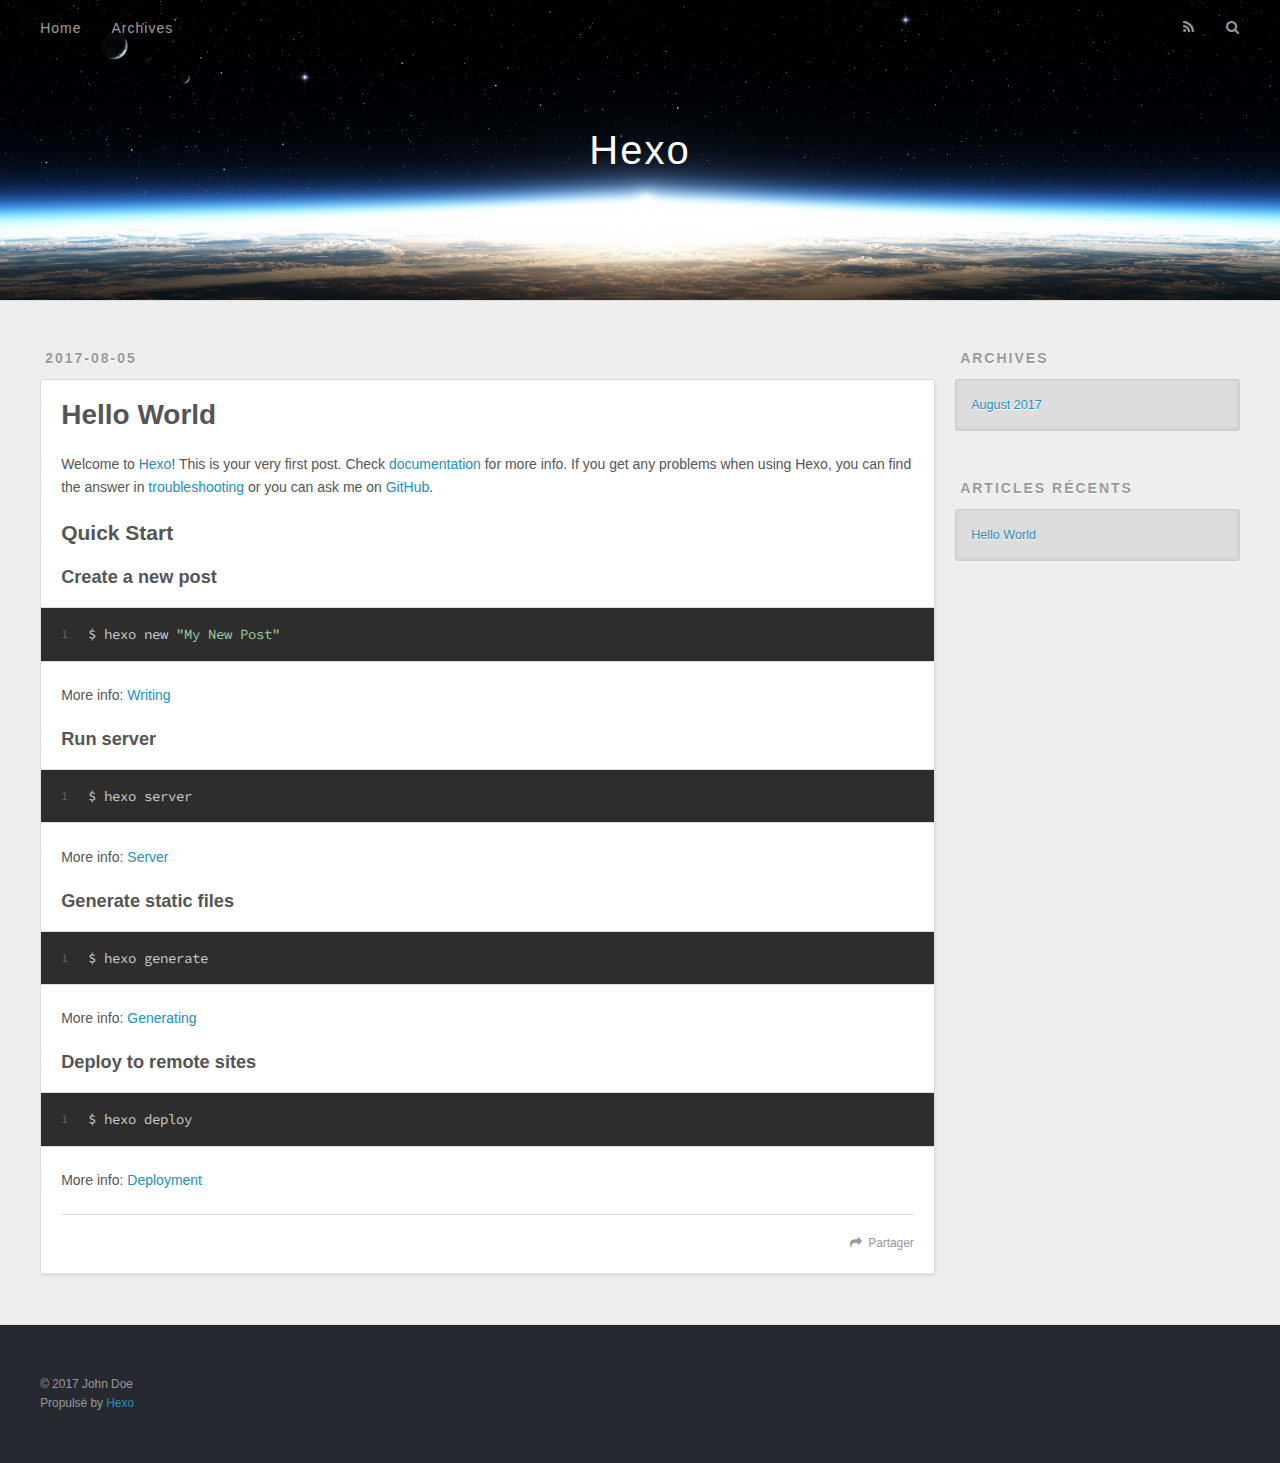
==== index.html @ 6775411c "Site updated: 2017-08-05 16:59:48" ====
<!DOCTYPE html>
<html>
<head>
  <meta charset="utf-8">
  
  <title>Hexo</title>
  <meta name="viewport" content="width=device-width, initial-scale=1, maximum-scale=1">
  <meta property="og:type" content="website">
<meta property="og:title" content="Hexo">
<meta property="og:url" content="http://yoursite.com/index.html">
<meta property="og:site_name" content="Hexo">
<meta name="twitter:card" content="summary">
<meta name="twitter:title" content="Hexo">
  
    <link rel="alternate" href="/atom.xml" title="Hexo" type="application/atom+xml">
  
  
    <link rel="icon" href="/favicon.png">
  
  
    <link href="//fonts.googleapis.com/css?family=Source+Code+Pro" rel="stylesheet" type="text/css">
  
  <link rel="stylesheet" href="/css/style.css">
  

</head>

<body>
  <div id="container">
    <div id="wrap">
      <header id="header">
  <div id="banner"></div>
  <div id="header-outer" class="outer">
    <div id="header-title" class="inner">
      <h1 id="logo-wrap">
        <a href="/" id="logo">Hexo</a>
      </h1>
      
    </div>
    <div id="header-inner" class="inner">
      <nav id="main-nav">
        <a id="main-nav-toggle" class="nav-icon"></a>
        
          <a class="main-nav-link" href="/">Home</a>
        
          <a class="main-nav-link" href="/archives">Archives</a>
        
      </nav>
      <nav id="sub-nav">
        
          <a id="nav-rss-link" class="nav-icon" href="/atom.xml" title="Flux RSS"></a>
        
        <a id="nav-search-btn" class="nav-icon" title="Rechercher"></a>
      </nav>
      <div id="search-form-wrap">
        <form action="//google.com/search" method="get" accept-charset="UTF-8" class="search-form"><input type="search" name="q" class="search-form-input" placeholder="Search"><button type="submit" class="search-form-submit">&#xF002;</button><input type="hidden" name="sitesearch" value="http://yoursite.com"></form>
      </div>
    </div>
  </div>
</header>
      <div class="outer">
        <section id="main">
  
    <article id="post-hello-world" class="article article-type-post" itemscope itemprop="blogPost">
  <div class="article-meta">
    <a href="/2017/08/05/hello-world/" class="article-date">
  <time datetime="2017-08-05T08:17:03.227Z" itemprop="datePublished">2017-08-05</time>
</a>
    
  </div>
  <div class="article-inner">
    
    
      <header class="article-header">
        
  
    <h1 itemprop="name">
      <a class="article-title" href="/2017/08/05/hello-world/">Hello World</a>
    </h1>
  

      </header>
    
    <div class="article-entry" itemprop="articleBody">
      
        <p>Welcome to <a href="https://hexo.io/" target="_blank" rel="external">Hexo</a>! This is your very first post. Check <a href="https://hexo.io/docs/" target="_blank" rel="external">documentation</a> for more info. If you get any problems when using Hexo, you can find the answer in <a href="https://hexo.io/docs/troubleshooting.html" target="_blank" rel="external">troubleshooting</a> or you can ask me on <a href="https://github.com/hexojs/hexo/issues" target="_blank" rel="external">GitHub</a>.</p>
<h2 id="Quick-Start"><a href="#Quick-Start" class="headerlink" title="Quick Start"></a>Quick Start</h2><h3 id="Create-a-new-post"><a href="#Create-a-new-post" class="headerlink" title="Create a new post"></a>Create a new post</h3><figure class="highlight bash"><table><tr><td class="gutter"><pre><div class="line">1</div></pre></td><td class="code"><pre><div class="line">$ hexo new <span class="string">"My New Post"</span></div></pre></td></tr></table></figure>
<p>More info: <a href="https://hexo.io/docs/writing.html" target="_blank" rel="external">Writing</a></p>
<h3 id="Run-server"><a href="#Run-server" class="headerlink" title="Run server"></a>Run server</h3><figure class="highlight bash"><table><tr><td class="gutter"><pre><div class="line">1</div></pre></td><td class="code"><pre><div class="line">$ hexo server</div></pre></td></tr></table></figure>
<p>More info: <a href="https://hexo.io/docs/server.html" target="_blank" rel="external">Server</a></p>
<h3 id="Generate-static-files"><a href="#Generate-static-files" class="headerlink" title="Generate static files"></a>Generate static files</h3><figure class="highlight bash"><table><tr><td class="gutter"><pre><div class="line">1</div></pre></td><td class="code"><pre><div class="line">$ hexo generate</div></pre></td></tr></table></figure>
<p>More info: <a href="https://hexo.io/docs/generating.html" target="_blank" rel="external">Generating</a></p>
<h3 id="Deploy-to-remote-sites"><a href="#Deploy-to-remote-sites" class="headerlink" title="Deploy to remote sites"></a>Deploy to remote sites</h3><figure class="highlight bash"><table><tr><td class="gutter"><pre><div class="line">1</div></pre></td><td class="code"><pre><div class="line">$ hexo deploy</div></pre></td></tr></table></figure>
<p>More info: <a href="https://hexo.io/docs/deployment.html" target="_blank" rel="external">Deployment</a></p>

      
    </div>
    <footer class="article-footer">
      <a data-url="http://yoursite.com/2017/08/05/hello-world/" data-id="cj5z1avbf00008cvejszz7na9" class="article-share-link">Partager</a>
      
      
    </footer>
  </div>
  
</article>


  

</section>
        
          <aside id="sidebar">
  
    

  
    

  
    
  
    
  <div class="widget-wrap">
    <h3 class="widget-title">Archives</h3>
    <div class="widget">
      <ul class="archive-list"><li class="archive-list-item"><a class="archive-list-link" href="/archives/2017/08/">August 2017</a></li></ul>
    </div>
  </div>


  
    
  <div class="widget-wrap">
    <h3 class="widget-title">Articles récents</h3>
    <div class="widget">
      <ul>
        
          <li>
            <a href="/2017/08/05/hello-world/">Hello World</a>
          </li>
        
      </ul>
    </div>
  </div>

  
</aside>
        
      </div>
      <footer id="footer">
  
  <div class="outer">
    <div id="footer-info" class="inner">
      &copy; 2017 John Doe<br>
      Propulsé by <a href="http://hexo.io/" target="_blank">Hexo</a>
    </div>
  </div>
</footer>
    </div>
    <nav id="mobile-nav">
  
    <a href="/" class="mobile-nav-link">Home</a>
  
    <a href="/archives" class="mobile-nav-link">Archives</a>
  
</nav>
    

<script src="//ajax.googleapis.com/ajax/libs/jquery/2.0.3/jquery.min.js"></script>


  <link rel="stylesheet" href="/fancybox/jquery.fancybox.css">
  <script src="/fancybox/jquery.fancybox.pack.js"></script>


<script src="/js/script.js"></script>

  </div>
</body>
</html>
---- css/style.css ----
body {
  width: 100%;
}
body:before,
body:after {
  content: "";
  display: table;
}
body:after {
  clear: both;
}
html,
body,
div,
span,
applet,
object,
iframe,
h1,
h2,
h3,
h4,
h5,
h6,
p,
blockquote,
pre,
a,
abbr,
acronym,
address,
big,
cite,
code,
del,
dfn,
em,
img,
ins,
kbd,
q,
s,
samp,
small,
strike,
strong,
sub,
sup,
tt,
var,
dl,
dt,
dd,
ol,
ul,
li,
fieldset,
form,
label,
legend,
table,
caption,
tbody,
tfoot,
thead,
tr,
th,
td {
  margin: 0;
  padding: 0;
  border: 0;
  outline: 0;
  font-weight: inherit;
  font-style: inherit;
  font-family: inherit;
  font-size: 100%;
  vertical-align: baseline;
}
body {
  line-height: 1;
  color: #000;
  background: #fff;
}
ol,
ul {
  list-style: none;
}
table {
  border-collapse: separate;
  border-spacing: 0;
  vertical-align: middle;
}
caption,
th,
td {
  text-align: left;
  font-weight: normal;
  vertical-align: middle;
}
a img {
  border: none;
}
input,
button {
  margin: 0;
  padding: 0;
}
input::-moz-focus-inner,
button::-moz-focus-inner {
  border: 0;
  padding: 0;
}
@font-face {
  font-family: FontAwesome;
  font-style: normal;
  font-weight: normal;
  src: url("fonts/fontawesome-webfont.eot?v=#4.0.3");
  src: url("fonts/fontawesome-webfont.eot?#iefix&v=#4.0.3") format("embedded-opentype"), url("fonts/fontawesome-webfont.woff?v=#4.0.3") format("woff"), url("fonts/fontawesome-webfont.ttf?v=#4.0.3") format("truetype"), url("fonts/fontawesome-webfont.svg#fontawesomeregular?v=#4.0.3") format("svg");
}
html,
body,
#container {
  height: 100%;
}
body {
  background: #eee;
  font: 14px "Helvetica Neue", Helvetica, Arial, sans-serif;
  -webkit-text-size-adjust: 100%;
}
.outer {
  max-width: 1220px;
  margin: 0 auto;
  padding: 0 20px;
}
.outer:before,
.outer:after {
  content: "";
  display: table;
}
.outer:after {
  clear: both;
}
.inner {
  display: inline;
  float: left;
  width: 98.33333333333333%;
  margin: 0 0.833333333333333%;
}
.left,
.alignleft {
  float: left;
}
.right,
.alignright {
  float: right;
}
.clear {
  clear: both;
}
#container {
  position: relative;
}
.mobile-nav-on {
  overflow: hidden;
}
#wrap {
  height: 100%;
  width: 100%;
  position: absolute;
  top: 0;
  left: 0;
  -webkit-transition: 0.2s ease-out;
  -moz-transition: 0.2s ease-out;
  -ms-transition: 0.2s ease-out;
  transition: 0.2s ease-out;
  z-index: 1;
  background: #eee;
}
.mobile-nav-on #wrap {
  left: 280px;
}
@media screen and (min-width: 768px) {
  #main {
    display: inline;
    float: left;
    width: 73.33333333333333%;
    margin: 0 0.833333333333333%;
  }
}
.article-date,
.article-category-link,
.archive-year,
.widget-title {
  text-decoration: none;
  text-transform: uppercase;
  letter-spacing: 2px;
  color: #999;
  margin-bottom: 1em;
  margin-left: 5px;
  line-height: 1em;
  text-shadow: 0 1px #fff;
  font-weight: bold;
}
.article-inner,
.archive-article-inner {
  background: #fff;
  -webkit-box-shadow: 1px 2px 3px #ddd;
  box-shadow: 1px 2px 3px #ddd;
  border: 1px solid #ddd;
  border-radius: 3px;
}
.article-entry h1,
.widget h1 {
  font-size: 2em;
}
.article-entry h2,
.widget h2 {
  font-size: 1.5em;
}
.article-entry h3,
.widget h3 {
  font-size: 1.3em;
}
.article-entry h4,
.widget h4 {
  font-size: 1.2em;
}
.article-entry h5,
.widget h5 {
  font-size: 1em;
}
.article-entry h6,
.widget h6 {
  font-size: 1em;
  color: #999;
}
.article-entry hr,
.widget hr {
  border: 1px dashed #ddd;
}
.article-entry strong,
.widget strong {
  font-weight: bold;
}
.article-entry em,
.widget em,
.article-entry cite,
.widget cite {
  font-style: italic;
}
.article-entry sup,
.widget sup,
.article-entry sub,
.widget sub {
  font-size: 0.75em;
  line-height: 0;
  position: relative;
  vertical-align: baseline;
}
.article-entry sup,
.widget sup {
  top: -0.5em;
}
.article-entry sub,
.widget sub {
  bottom: -0.2em;
}
.article-entry small,
.widget small {
  font-size: 0.85em;
}
.article-entry acronym,
.widget acronym,
.article-entry abbr,
.widget abbr {
  border-bottom: 1px dotted;
}
.article-entry ul,
.widget ul,
.article-entry ol,
.widget ol,
.article-entry dl,
.widget dl {
  margin: 0 20px;
  line-height: 1.6em;
}
.article-entry ul ul,
.widget ul ul,
.article-entry ol ul,
.widget ol ul,
.article-entry ul ol,
.widget ul ol,
.article-entry ol ol,
.widget ol ol {
  margin-top: 0;
  margin-bottom: 0;
}
.article-entry ul,
.widget ul {
  list-style: disc;
}
.article-entry ol,
.widget ol {
  list-style: decimal;
}
.article-entry dt,
.widget dt {
  font-weight: bold;
}
#header {
  height: 300px;
  position: relative;
  border-bottom: 1px solid #ddd;
}
#header:before,
#header:after {
  content: "";
  position: absolute;
  left: 0;
  right: 0;
  height: 40px;
}
#header:before {
  top: 0;
  background: -webkit-linear-gradient(rgba(0,0,0,0.2), transparent);
  background: -moz-linear-gradient(rgba(0,0,0,0.2), transparent);
  background: -ms-linear-gradient(rgba(0,0,0,0.2), transparent);
  background: linear-gradient(rgba(0,0,0,0.2), transparent);
}
#header:after {
  bottom: 0;
  background: -webkit-linear-gradient(transparent, rgba(0,0,0,0.2));
  background: -moz-linear-gradient(transparent, rgba(0,0,0,0.2));
  background: -ms-linear-gradient(transparent, rgba(0,0,0,0.2));
  background: linear-gradient(transparent, rgba(0,0,0,0.2));
}
#header-outer {
  height: 100%;
  position: relative;
}
#header-inner {
  position: relative;
  overflow: hidden;
}
#banner {
  position: absolute;
  top: 0;
  left: 0;
  width: 100%;
  height: 100%;
  background: url("images/banner.jpg") center #000;
  -webkit-background-size: cover;
  -moz-background-size: cover;
  background-size: cover;
  z-index: -1;
}
#header-title {
  text-align: center;
  height: 40px;
  position: absolute;
  top: 50%;
  left: 0;
  margin-top: -20px;
}
#logo,
#subtitle {
  text-decoration: none;
  color: #fff;
  font-weight: 300;
  text-shadow: 0 1px 4px rgba(0,0,0,0.3);
}
#logo {
  font-size: 40px;
  line-height: 40px;
  letter-spacing: 2px;
}
#subtitle {
  font-size: 16px;
  line-height: 16px;
  letter-spacing: 1px;
}
#subtitle-wrap {
  margin-top: 16px;
}
#main-nav {
  float: left;
  margin-left: -15px;
}
.nav-icon,
.main-nav-link {
  float: left;
  color: #fff;
  opacity: 0.6;
  text-decoration: none;
  text-shadow: 0 1px rgba(0,0,0,0.2);
  -webkit-transition: opacity 0.2s;
  -moz-transition: opacity 0.2s;
  -ms-transition: opacity 0.2s;
  transition: opacity 0.2s;
  display: block;
  padding: 20px 15px;
}
.nav-icon:hover,
.main-nav-link:hover {
  opacity: 1;
}
.nav-icon {
  font-family: FontAwesome;
  text-align: center;
  font-size: 14px;
  width: 14px;
  height: 14px;
  padding: 20px 15px;
  position: relative;
  cursor: pointer;
}
.main-nav-link {
  font-weight: 300;
  letter-spacing: 1px;
}
@media screen and (max-width: 479px) {
  .main-nav-link {
    display: none;
  }
}
#main-nav-toggle {
  display: none;
}
#main-nav-toggle:before {
  content: "\f0c9";
}
@media screen and (max-width: 479px) {
  #main-nav-toggle {
    display: block;
  }
}
#sub-nav {
  float: right;
  margin-right: -15px;
}
#nav-rss-link:before {
  content: "\f09e";
}
#nav-search-btn:before {
  content: "\f002";
}
#search-form-wrap {
  position: absolute;
  top: 15px;
  width: 150px;
  height: 30px;
  right: -150px;
  opacity: 0;
  -webkit-transition: 0.2s ease-out;
  -moz-transition: 0.2s ease-out;
  -ms-transition: 0.2s ease-out;
  transition: 0.2s ease-out;
}
#search-form-wrap.on {
  opacity: 1;
  right: 0;
}
@media screen and (max-width: 479px) {
  #search-form-wrap {
    width: 100%;
    right: -100%;
  }
}
.search-form {
  position: absolute;
  top: 0;
  left: 0;
  right: 0;
  background: #fff;
  padding: 5px 15px;
  border-radius: 15px;
  -webkit-box-shadow: 0 0 10px rgba(0,0,0,0.3);
  box-shadow: 0 0 10px rgba(0,0,0,0.3);
}
.search-form-input {
  border: none;
  background: none;
  color: #555;
  width: 100%;
  font: 13px "Helvetica Neue", Helvetica, Arial, sans-serif;
  outline: none;
}
.search-form-input::-webkit-search-results-decoration,
.search-form-input::-webkit-search-cancel-button {
  -webkit-appearance: none;
}
.search-form-submit {
  position: absolute;
  top: 50%;
  right: 10px;
  margin-top: -7px;
  font: 13px FontAwesome;
  border: none;
  background: none;
  color: #bbb;
  cursor: pointer;
}
.search-form-submit:hover,
.search-form-submit:focus {
  color: #777;
}
.article {
  margin: 50px 0;
}
.article-inner {
  overflow: hidden;
}
.article-meta:before,
.article-meta:after {
  content: "";
  display: table;
}
.article-meta:after {
  clear: both;
}
.article-date {
  float: left;
}
.article-category {
  float: left;
  line-height: 1em;
  color: #ccc;
  text-shadow: 0 1px #fff;
  margin-left: 8px;
}
.article-category:before {
  content: "\2022";
}
.article-category-link {
  margin: 0 12px 1em;
}
.article-header {
  padding: 20px 20px 0;
}
.article-title {
  text-decoration: none;
  font-size: 2em;
  font-weight: bold;
  color: #555;
  line-height: 1.1em;
  -webkit-transition: color 0.2s;
  -moz-transition: color 0.2s;
  -ms-transition: color 0.2s;
  transition: color 0.2s;
}
a.article-title:hover {
  color: #258fb8;
}
.article-entry {
  color: #555;
  padding: 0 20px;
}
.article-entry:before,
.article-entry:after {
  content: "";
  display: table;
}
.article-entry:after {
  clear: both;
}
.article-entry p,
.article-entry table {
  line-height: 1.6em;
  margin: 1.6em 0;
}
.article-entry h1,
.article-entry h2,
.article-entry h3,
.article-entry h4,
.article-entry h5,
.article-entry h6 {
  font-weight: bold;
}
.article-entry h1,
.article-entry h2,
.article-entry h3,
.article-entry h4,
.article-entry h5,
.article-entry h6 {
  line-height: 1.1em;
  margin: 1.1em 0;
}
.article-entry a {
  color: #258fb8;
  text-decoration: none;
}
.article-entry a:hover {
  text-decoration: underline;
}
.article-entry ul,
.article-entry ol,
.article-entry dl {
  margin-top: 1.6em;
  margin-bottom: 1.6em;
}
.article-entry img,
.article-entry video {
  max-width: 100%;
  height: auto;
  display: block;
  margin: auto;
}
.article-entry iframe {
  border: none;
}
.article-entry table {
  width: 100%;
  border-collapse: collapse;
  border-spacing: 0;
}
.article-entry th {
  font-weight: bold;
  border-bottom: 3px solid #ddd;
  padding-bottom: 0.5em;
}
.article-entry td {
  border-bottom: 1px solid #ddd;
  padding: 10px 0;
}
.article-entry blockquote {
  font-family: Georgia, "Times New Roman", serif;
  font-size: 1.4em;
  margin: 1.6em 20px;
  text-align: center;
}
.article-entry blockquote footer {
  font-size: 14px;
  margin: 1.6em 0;
  font-family: "Helvetica Neue", Helvetica, Arial, sans-serif;
}
.article-entry blockquote footer cite:before {
  content: "—";
  padding: 0 0.5em;
}
.article-entry .pullquote {
  text-align: left;
  width: 45%;
  margin: 0;
}
.article-entry .pullquote.left {
  margin-left: 0.5em;
  margin-right: 1em;
}
.article-entry .pullquote.right {
  margin-right: 0.5em;
  margin-left: 1em;
}
.article-entry .caption {
  color: #999;
  display: block;
  font-size: 0.9em;
  margin-top: 0.5em;
  position: relative;
  text-align: center;
}
.article-entry .video-container {
  position: relative;
  padding-top: 56.25%;
  height: 0;
  overflow: hidden;
}
.article-entry .video-container iframe,
.article-entry .video-container object,
.article-entry .video-container embed {
  position: absolute;
  top: 0;
  left: 0;
  width: 100%;
  height: 100%;
  margin-top: 0;
}
.article-more-link a {
  display: inline-block;
  line-height: 1em;
  padding: 6px 15px;
  border-radius: 15px;
  background: #eee;
  color: #999;
  text-shadow: 0 1px #fff;
  text-decoration: none;
}
.article-more-link a:hover {
  background: #258fb8;
  color: #fff;
  text-decoration: none;
  text-shadow: 0 1px #1e7293;
}
.article-footer {
  font-size: 0.85em;
  line-height: 1.6em;
  border-top: 1px solid #ddd;
  padding-top: 1.6em;
  margin: 0 20px 20px;
}
.article-footer:before,
.article-footer:after {
  content: "";
  display: table;
}
.article-footer:after {
  clear: both;
}
.article-footer a {
  color: #999;
  text-decoration: none;
}
.article-footer a:hover {
  color: #555;
}
.article-tag-list-item {
  float: left;
  margin-right: 10px;
}
.article-tag-list-link:before {
  content: "#";
}
.article-comment-link {
  float: right;
}
.article-comment-link:before {
  content: "\f075";
  font-family: FontAwesome;
  padding-right: 8px;
}
.article-share-link {
  cursor: pointer;
  float: right;
  margin-left: 20px;
}
.article-share-link:before {
  content: "\f064";
  font-family: FontAwesome;
  padding-right: 6px;
}
#article-nav {
  position: relative;
}
#article-nav:before,
#article-nav:after {
  content: "";
  display: table;
}
#article-nav:after {
  clear: both;
}
@media screen and (min-width: 768px) {
  #article-nav {
    margin: 50px 0;
  }
  #article-nav:before {
    width: 8px;
    height: 8px;
    position: absolute;
    top: 50%;
    left: 50%;
    margin-top: -4px;
    margin-left: -4px;
    content: "";
    border-radius: 50%;
    background: #ddd;
    -webkit-box-shadow: 0 1px 2px #fff;
    box-shadow: 0 1px 2px #fff;
  }
}
.article-nav-link-wrap {
  text-decoration: none;
  text-shadow: 0 1px #fff;
  color: #999;
  -webkit-box-sizing: border-box;
  -moz-box-sizing: border-box;
  box-sizing: border-box;
  margin-top: 50px;
  text-align: center;
  display: block;
}
.article-nav-link-wrap:hover {
  color: #555;
}
@media screen and (min-width: 768px) {
  .article-nav-link-wrap {
    width: 50%;
    margin-top: 0;
  }
}
@media screen and (min-width: 768px) {
  #article-nav-newer {
    float: left;
    text-align: right;
    padding-right: 20px;
  }
}
@media screen and (min-width: 768px) {
  #article-nav-older {
    float: right;
    text-align: left;
    padding-left: 20px;
  }
}
.article-nav-caption {
  text-transform: uppercase;
  letter-spacing: 2px;
  color: #ddd;
  line-height: 1em;
  font-weight: bold;
}
#article-nav-newer .article-nav-caption {
  margin-right: -2px;
}
.article-nav-title {
  font-size: 0.85em;
  line-height: 1.6em;
  margin-top: 0.5em;
}
.article-share-box {
  position: absolute;
  display: none;
  background: #fff;
  -webkit-box-shadow: 1px 2px 10px rgba(0,0,0,0.2);
  box-shadow: 1px 2px 10px rgba(0,0,0,0.2);
  border-radius: 3px;
  margin-left: -145px;
  overflow: hidden;
  z-index: 1;
}
.article-share-box.on {
  display: block;
}
.article-share-input {
  width: 100%;
  background: none;
  -webkit-box-sizing: border-box;
  -moz-box-sizing: border-box;
  box-sizing: border-box;
  font: 14px "Helvetica Neue", Helvetica, Arial, sans-serif;
  padding: 0 15px;
  color: #555;
  outline: none;
  border: 1px solid #ddd;
  border-radius: 3px 3px 0 0;
  height: 36px;
  line-height: 36px;
}
.article-share-links {
  background: #eee;
}
.article-share-links:before,
.article-share-links:after {
  content: "";
  display: table;
}
.article-share-links:after {
  clear: both;
}
.article-share-twitter,
.article-share-facebook,
.article-share-pinterest,
.article-share-google {
  width: 50px;
  height: 36px;
  display: block;
  float: left;
  position: relative;
  color: #999;
  text-shadow: 0 1px #fff;
}
.article-share-twitter:before,
.article-share-facebook:before,
.article-share-pinterest:before,
.article-share-google:before {
  font-size: 20px;
  font-family: FontAwesome;
  width: 20px;
  height: 20px;
  position: absolute;
  top: 50%;
  left: 50%;
  margin-top: -10px;
  margin-left: -10px;
  text-align: center;
}
.article-share-twitter:hover,
.article-share-facebook:hover,
.article-share-pinterest:hover,
.article-share-google:hover {
  color: #fff;
}
.article-share-twitter:before {
  content: "\f099";
}
.article-share-twitter:hover {
  background: #00aced;
  text-shadow: 0 1px #008abe;
}
.article-share-facebook:before {
  content: "\f09a";
}
.article-share-facebook:hover {
  background: #3b5998;
  text-shadow: 0 1px #2f477a;
}
.article-share-pinterest:before {
  content: "\f0d2";
}
.article-share-pinterest:hover {
  background: #cb2027;
  text-shadow: 0 1px #a21a1f;
}
.article-share-google:before {
  content: "\f0d5";
}
.article-share-google:hover {
  background: #dd4b39;
  text-shadow: 0 1px #be3221;
}
.article-gallery {
  background: #000;
  position: relative;
}
.article-gallery-photos {
  position: relative;
  overflow: hidden;
}
.article-gallery-img {
  display: none;
  max-width: 100%;
}
.article-gallery-img:first-child {
  display: block;
}
.article-gallery-img.loaded {
  position: absolute;
  display: block;
}
.article-gallery-img img {
  display: block;
  max-width: 100%;
  margin: 0 auto;
}
#comments {
  background: #fff;
  -webkit-box-shadow: 1px 2px 3px #ddd;
  box-shadow: 1px 2px 3px #ddd;
  padding: 20px;
  border: 1px solid #ddd;
  border-radius: 3px;
  margin: 50px 0;
}
#comments a {
  color: #258fb8;
}
.archives-wrap {
  margin: 50px 0;
}
.archives:before,
.archives:after {
  content: "";
  display: table;
}
.archives:after {
  clear: both;
}
.archive-year-wrap {
  margin-bottom: 1em;
}
.archives {
  -webkit-column-gap: 10px;
  -moz-column-gap: 10px;
  column-gap: 10px;
}
@media screen and (min-width: 480px) and (max-width: 767px) {
  .archives {
    -webkit-column-count: 2;
    -moz-column-count: 2;
    column-count: 2;
  }
}
@media screen and (min-width: 768px) {
  .archives {
    -webkit-column-count: 3;
    -moz-column-count: 3;
    column-count: 3;
  }
}
.archive-article {
  -webkit-column-break-inside: avoid;
  page-break-inside: avoid;
  overflow: hidden;
  break-inside: avoid-column;
}
.archive-article-inner {
  padding: 10px;
  margin-bottom: 15px;
}
.archive-article-title {
  text-decoration: none;
  font-weight: bold;
  color: #555;
  -webkit-transition: color 0.2s;
  -moz-transition: color 0.2s;
  -ms-transition: color 0.2s;
  transition: color 0.2s;
  line-height: 1.6em;
}
.archive-article-title:hover {
  color: #258fb8;
}
.archive-article-footer {
  margin-top: 1em;
}
.archive-article-date {
  color: #999;
  text-decoration: none;
  font-size: 0.85em;
  line-height: 1em;
  margin-bottom: 0.5em;
  display: block;
}
#page-nav {
  margin: 50px auto;
  background: #fff;
  -webkit-box-shadow: 1px 2px 3px #ddd;
  box-shadow: 1px 2px 3px #ddd;
  border: 1px solid #ddd;
  border-radius: 3px;
  text-align: center;
  color: #999;
  overflow: hidden;
}
#page-nav:before,
#page-nav:after {
  content: "";
  display: table;
}
#page-nav:after {
  clear: both;
}
#page-nav a,
#page-nav span {
  padding: 10px 20px;
  line-height: 1;
  height: 2ex;
}
#page-nav a {
  color: #999;
  text-decoration: none;
}
#page-nav a:hover {
  background: #999;
  color: #fff;
}
#page-nav .prev {
  float: left;
}
#page-nav .next {
  float: right;
}
#page-nav .page-number {
  display: inline-block;
}
@media screen and (max-width: 479px) {
  #page-nav .page-number {
    display: none;
  }
}
#page-nav .current {
  color: #555;
  font-weight: bold;
}
#page-nav .space {
  color: #ddd;
}
#footer {
  background: #262a30;
  padding: 50px 0;
  border-top: 1px solid #ddd;
  color: #999;
}
#footer a {
  color: #258fb8;
  text-decoration: none;
}
#footer a:hover {
  text-decoration: underline;
}
#footer-info {
  line-height: 1.6em;
  font-size: 0.85em;
}
.article-entry pre,
.article-entry .highlight {
  background: #2d2d2d;
  margin: 0 -20px;
  padding: 15px 20px;
  border-style: solid;
  border-color: #ddd;
  border-width: 1px 0;
  overflow: auto;
  color: #ccc;
  line-height: 22.400000000000002px;
}
.article-entry .highlight .gutter pre,
.article-entry .gist .gist-file .gist-data .line-numbers {
  color: #666;
  font-size: 0.85em;
}
.article-entry pre,
.article-entry code {
  font-family: "Source Code Pro", Consolas, Monaco, Menlo, Consolas, monospace;
}
.article-entry code {
  background: #eee;
  text-shadow: 0 1px #fff;
  padding: 0 0.3em;
}
.article-entry pre code {
  background: none;
  text-shadow: none;
  padding: 0;
}
.article-entry .highlight pre {
  border: none;
  margin: 0;
  padding: 0;
}
.article-entry .highlight table {
  margin: 0;
  width: auto;
}
.article-entry .highlight td {
  border: none;
  padding: 0;
}
.article-entry .highlight figcaption {
  font-size: 0.85em;
  color: #999;
  line-height: 1em;
  margin-bottom: 1em;
}
.article-entry .highlight figcaption:before,
.article-entry .highlight figcaption:after {
  content: "";
  display: table;
}
.article-entry .highlight figcaption:after {
  clear: both;
}
.article-entry .highlight figcaption a {
  float: right;
}
.article-entry .highlight .gutter pre {
  text-align: right;
  padding-right: 20px;
}
.article-entry .highlight .line {
  height: 22.400000000000002px;
}
.article-entry .highlight .line.marked {
  background: #515151;
}
.article-entry .gist {
  margin: 0 -20px;
  border-style: solid;
  border-color: #ddd;
  border-width: 1px 0;
  background: #2d2d2d;
  padding: 15px 20px 15px 0;
}
.article-entry .gist .gist-file {
  border: none;
  font-family: "Source Code Pro", Consolas, Monaco, Menlo, Consolas, monospace;
  margin: 0;
}
.article-entry .gist .gist-file .gist-data {
  background: none;
  border: none;
}
.article-entry .gist .gist-file .gist-data .line-numbers {
  background: none;
  border: none;
  padding: 0 20px 0 0;
}
.article-entry .gist .gist-file .gist-data .line-data {
  padding: 0 !important;
}
.article-entry .gist .gist-file .highlight {
  margin: 0;
  padding: 0;
  border: none;
}
.article-entry .gist .gist-file .gist-meta {
  background: #2d2d2d;
  color: #999;
  font: 0.85em "Helvetica Neue", Helvetica, Arial, sans-serif;
  text-shadow: 0 0;
  padding: 0;
  margin-top: 1em;
  margin-left: 20px;
}
.article-entry .gist .gist-file .gist-meta a {
  color: #258fb8;
  font-weight: normal;
}
.article-entry .gist .gist-file .gist-meta a:hover {
  text-decoration: underline;
}
pre .comment,
pre .title {
  color: #999;
}
pre .variable,
pre .attribute,
pre .tag,
pre .regexp,
pre .ruby .constant,
pre .xml .tag .title,
pre .xml .pi,
pre .xml .doctype,
pre .html .doctype,
pre .css .id,
pre .css .class,
pre .css .pseudo {
  color: #f2777a;
}
pre .number,
pre .preprocessor,
pre .built_in,
pre .literal,
pre .params,
pre .constant {
  color: #f99157;
}
pre .class,
pre .ruby .class .title,
pre .css .rules .attribute {
  color: #9c9;
}
pre .string,
pre .value,
pre .inheritance,
pre .header,
pre .ruby .symbol,
pre .xml .cdata {
  color: #9c9;
}
pre .css .hexcolor {
  color: #6cc;
}
pre .function,
pre .python .decorator,
pre .python .title,
pre .ruby .function .title,
pre .ruby .title .keyword,
pre .perl .sub,
pre .javascript .title,
pre .coffeescript .title {
  color: #69c;
}
pre .keyword,
pre .javascript .function {
  color: #c9c;
}
@media screen and (max-width: 479px) {
  #mobile-nav {
    position: absolute;
    top: 0;
    left: 0;
    width: 280px;
    height: 100%;
    background: #191919;
    border-right: 1px solid #fff;
  }
}
@media screen and (max-width: 479px) {
  .mobile-nav-link {
    display: block;
    color: #999;
    text-decoration: none;
    padding: 15px 20px;
    font-weight: bold;
  }
  .mobile-nav-link:hover {
    color: #fff;
  }
}
@media screen and (min-width: 768px) {
  #sidebar {
    display: inline;
    float: left;
    width: 23.333333333333332%;
    margin: 0 0.833333333333333%;
  }
}
.widget-wrap {
  margin: 50px 0;
}
.widget {
  color: #777;
  text-shadow: 0 1px #fff;
  background: #ddd;
  -webkit-box-shadow: 0 -1px 4px #ccc inset;
  box-shadow: 0 -1px 4px #ccc inset;
  border: 1px solid #ccc;
  padding: 15px;
  border-radius: 3px;
}
.widget a {
  color: #258fb8;
  text-decoration: none;
}
.widget a:hover {
  text-decoration: underline;
}
.widget ul ul,
.widget ol ul,
.widget dl ul,
.widget ul ol,
.widget ol ol,
.widget dl ol,
.widget ul dl,
.widget ol dl,
.widget dl dl {
  margin-left: 15px;
  list-style: disc;
}
.widget {
  line-height: 1.6em;
  word-wrap: break-word;
  font-size: 0.9em;
}
.widget ul,
.widget ol {
  list-style: none;
  margin: 0;
}
.widget ul ul,
.widget ol ul,
.widget ul ol,
.widget ol ol {
  margin: 0 20px;
}
.widget ul ul,
.widget ol ul {
  list-style: disc;
}
.widget ul ol,
.widget ol ol {
  list-style: decimal;
}
.category-list-count,
.tag-list-count,
.archive-list-count {
  padding-left: 5px;
  color: #999;
  font-size: 0.85em;
}
.category-list-count:before,
.tag-list-count:before,
.archive-list-count:before {
  content: "(";
}
.category-list-count:after,
.tag-list-count:after,
.archive-list-count:after {
  content: ")";
}
.tagcloud a {
  margin-right: 5px;
  display: inline-block;
}
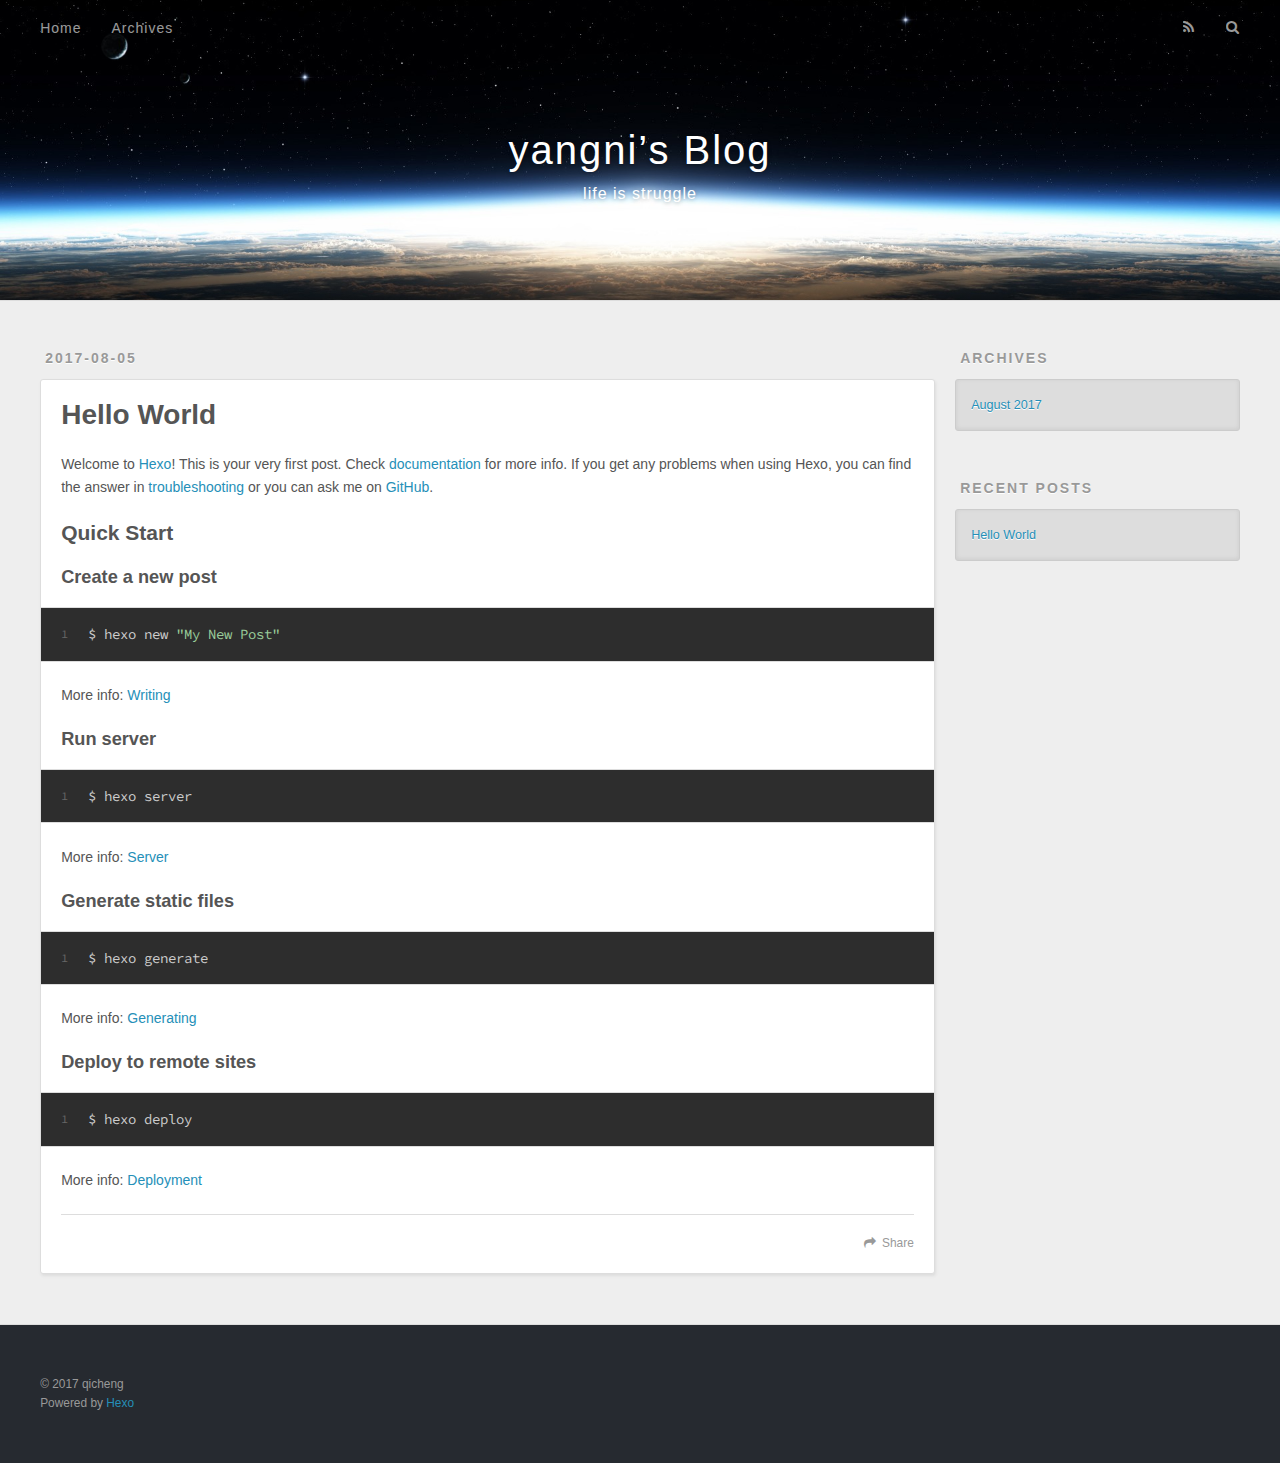
==== commit 862b2bae: "Site updated: 2017-08-05 18:32:38" ====
--- a/index.html
+++ b/index.html
@@ -3,16 +3,20 @@
 <head>
   <meta charset="utf-8">
   
-  <title>Hexo</title>
+  <title>yangni’s Blog</title>
   <meta name="viewport" content="width=device-width, initial-scale=1, maximum-scale=1">
-  <meta property="og:type" content="website">
-<meta property="og:title" content="Hexo">
+  <meta name="description" content="life is struggle">
+<meta property="og:type" content="website">
+<meta property="og:title" content="yangni’s Blog">
 <meta property="og:url" content="http://yoursite.com/index.html">
-<meta property="og:site_name" content="Hexo">
+<meta property="og:site_name" content="yangni’s Blog">
+<meta property="og:description" content="life is struggle">
+<meta property="og:locale" content="zh-Hans">
 <meta name="twitter:card" content="summary">
-<meta name="twitter:title" content="Hexo">
+<meta name="twitter:title" content="yangni’s Blog">
+<meta name="twitter:description" content="life is struggle">
   
-    <link rel="alternate" href="/atom.xml" title="Hexo" type="application/atom+xml">
+    <link rel="alternate" href="/atom.xml" title="yangni’s Blog" type="application/atom+xml">
   
   
     <link rel="icon" href="/favicon.png">
@@ -33,8 +37,12 @@
   <div id="header-outer" class="outer">
     <div id="header-title" class="inner">
       <h1 id="logo-wrap">
-        <a href="/" id="logo">Hexo</a>
+        <a href="/" id="logo">yangni’s Blog</a>
       </h1>
+      
+        <h2 id="subtitle-wrap">
+          <a href="/" id="subtitle">life is struggle</a>
+        </h2>
       
     </div>
     <div id="header-inner" class="inner">
@@ -48,9 +56,9 @@
       </nav>
       <nav id="sub-nav">
         
-          <a id="nav-rss-link" class="nav-icon" href="/atom.xml" title="Flux RSS"></a>
+          <a id="nav-rss-link" class="nav-icon" href="/atom.xml" title="RSS Feed"></a>
         
-        <a id="nav-search-btn" class="nav-icon" title="Rechercher"></a>
+        <a id="nav-search-btn" class="nav-icon" title="Search"></a>
       </nav>
       <div id="search-form-wrap">
         <form action="//google.com/search" method="get" accept-charset="UTF-8" class="search-form"><input type="search" name="q" class="search-form-input" placeholder="Search"><button type="submit" class="search-form-submit">&#xF002;</button><input type="hidden" name="sitesearch" value="http://yoursite.com"></form>
@@ -96,7 +104,7 @@
       
     </div>
     <footer class="article-footer">
-      <a data-url="http://yoursite.com/2017/08/05/hello-world/" data-id="cj5z1avbf00008cvejszz7na9" class="article-share-link">Partager</a>
+      <a data-url="http://yoursite.com/2017/08/05/hello-world/" data-id="cj5z5u7b70000p8veqdegv99p" class="article-share-link">Share</a>
       
       
     </footer>
@@ -131,7 +139,7 @@
   
     
   <div class="widget-wrap">
-    <h3 class="widget-title">Articles récents</h3>
+    <h3 class="widget-title">Recent Posts</h3>
     <div class="widget">
       <ul>
         
@@ -151,8 +159,8 @@
   
   <div class="outer">
     <div id="footer-info" class="inner">
-      &copy; 2017 John Doe<br>
-      Propulsé by <a href="http://hexo.io/" target="_blank">Hexo</a>
+      &copy; 2017 qicheng<br>
+      Powered by <a href="http://hexo.io/" target="_blank">Hexo</a>
     </div>
   </div>
 </footer>
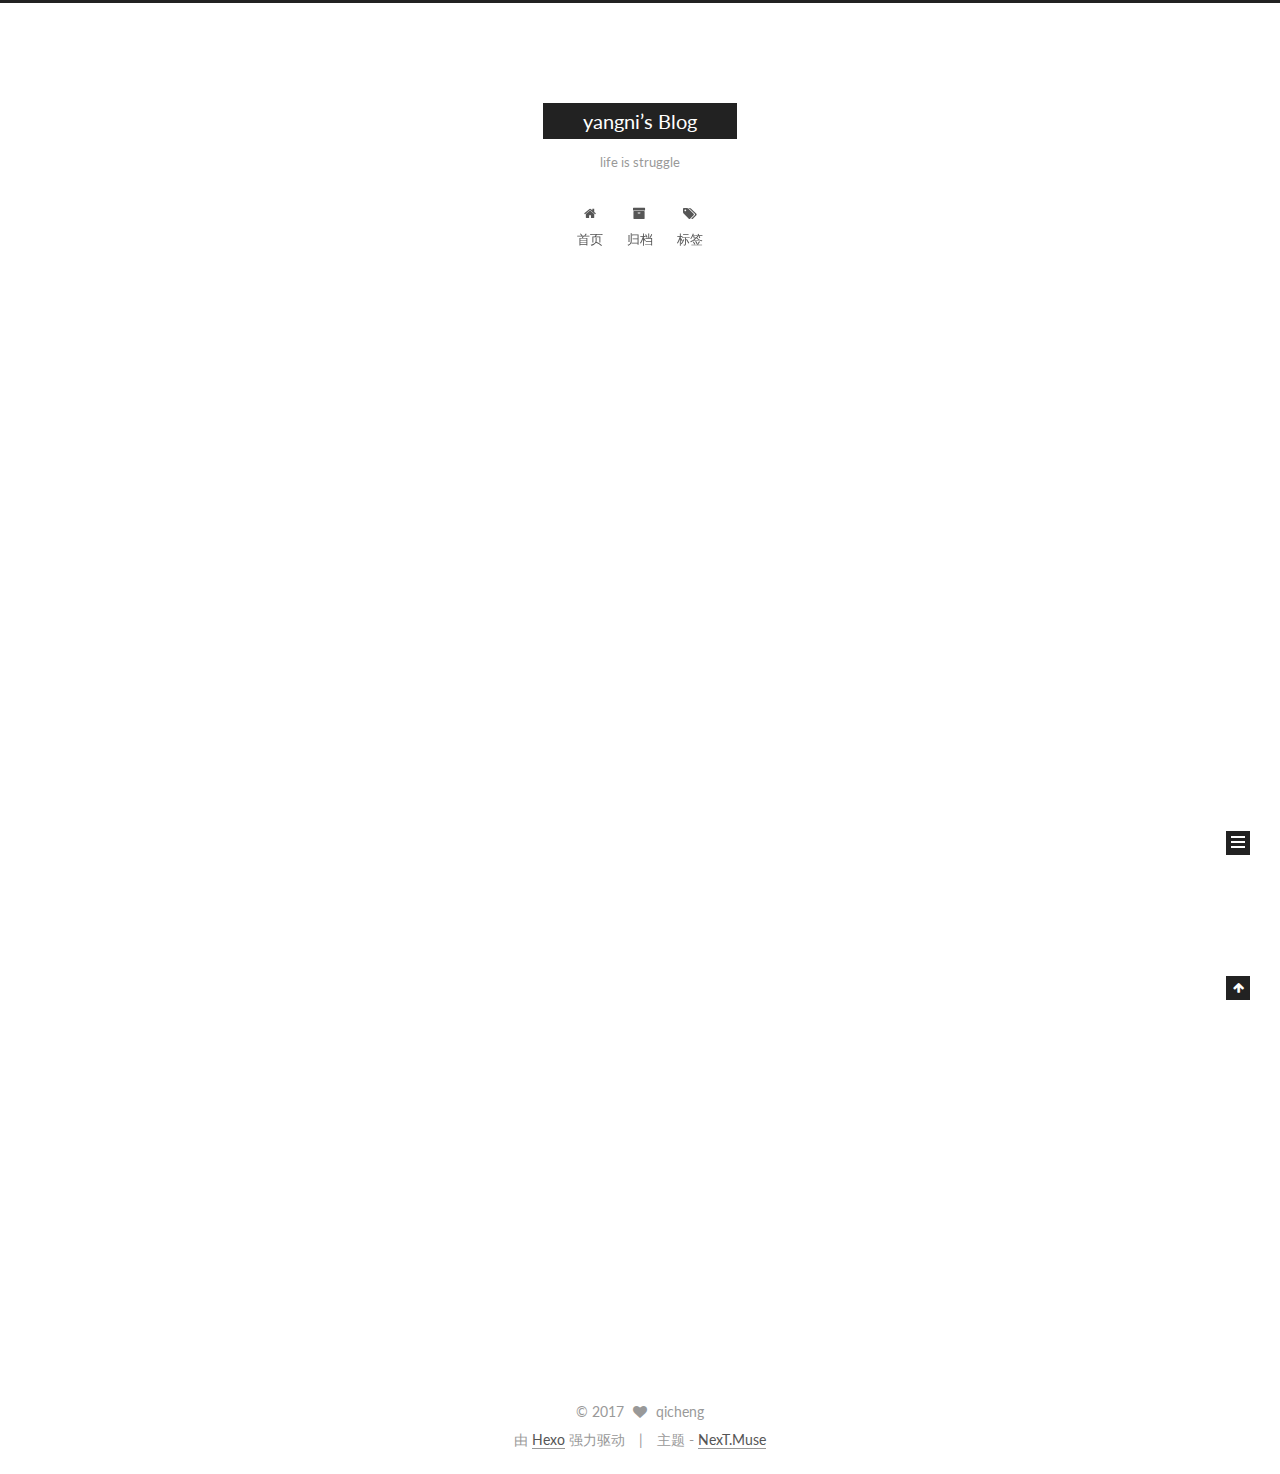
==== commit cdcbdd20: "Site updated: 2017-08-05 18:36:29" ====
--- a/index.html
+++ b/index.html
@@ -1,11 +1,93 @@
-<!DOCTYPE html>
-<html>
+<!doctype html>
+
+
+
+  
+
+
+<html class="theme-next muse use-motion" lang="zh-Hans">
 <head>
-  <meta charset="utf-8">
-  
-  <title>yangni’s Blog</title>
-  <meta name="viewport" content="width=device-width, initial-scale=1, maximum-scale=1">
-  <meta name="description" content="life is struggle">
+  <meta charset="UTF-8"/>
+<meta http-equiv="X-UA-Compatible" content="IE=edge" />
+<meta name="viewport" content="width=device-width, initial-scale=1, maximum-scale=1"/>
+
+
+
+<meta http-equiv="Cache-Control" content="no-transform" />
+<meta http-equiv="Cache-Control" content="no-siteapp" />
+
+
+
+
+
+
+
+
+
+
+
+
+
+
+
+  
+  
+  <link href="/lib/fancybox/source/jquery.fancybox.css?v=2.1.5" rel="stylesheet" type="text/css" />
+
+
+
+
+  
+  
+  
+  
+
+  
+    
+    
+  
+
+  
+
+  
+
+  
+
+  
+
+  
+    
+    
+    <link href="//fonts.googleapis.com/css?family=Lato:300,300italic,400,400italic,700,700italic&subset=latin,latin-ext" rel="stylesheet" type="text/css">
+  
+
+
+
+
+
+
+<link href="/lib/font-awesome/css/font-awesome.min.css?v=4.6.2" rel="stylesheet" type="text/css" />
+
+<link href="/css/main.css?v=5.1.0" rel="stylesheet" type="text/css" />
+
+
+  <meta name="keywords" content="Hexo, NexT" />
+
+
+
+
+
+
+
+
+  <link rel="shortcut icon" type="image/x-icon" href="/favicon.ico?v=5.1.0" />
+
+
+
+
+
+
+<meta name="description" content="life is struggle">
 <meta property="og:type" content="website">
 <meta property="og:title" content="yangni’s Blog">
 <meta property="og:url" content="http://yoursite.com/index.html">
@@ -15,83 +97,238 @@
 <meta name="twitter:card" content="summary">
 <meta name="twitter:title" content="yangni’s Blog">
 <meta name="twitter:description" content="life is struggle">
-  
-    <link rel="alternate" href="/atom.xml" title="yangni’s Blog" type="application/atom+xml">
-  
-  
-    <link rel="icon" href="/favicon.png">
-  
-  
-    <link href="//fonts.googleapis.com/css?family=Source+Code+Pro" rel="stylesheet" type="text/css">
-  
-  <link rel="stylesheet" href="/css/style.css">
-  
-
+
+
+
+<script type="text/javascript" id="hexo.configurations">
+  var NexT = window.NexT || {};
+  var CONFIG = {
+    root: '/',
+    scheme: 'Muse',
+    sidebar: {"position":"left","display":"post","offset":12,"offset_float":0,"b2t":false,"scrollpercent":false},
+    fancybox: true,
+    motion: true,
+    duoshuo: {
+      userId: '0',
+      author: '博主'
+    },
+    algolia: {
+      applicationID: '',
+      apiKey: '',
+      indexName: '',
+      hits: {"per_page":10},
+      labels: {"input_placeholder":"Search for Posts","hits_empty":"We didn't find any results for the search: ${query}","hits_stats":"${hits} results found in ${time} ms"}
+    }
+  };
+</script>
+
+
+
+  <link rel="canonical" href="http://yoursite.com/"/>
+
+
+
+
+
+  <title> yangni’s Blog </title>
 </head>
 
-<body>
-  <div id="container">
-    <div id="wrap">
-      <header id="header">
-  <div id="banner"></div>
-  <div id="header-outer" class="outer">
-    <div id="header-title" class="inner">
-      <h1 id="logo-wrap">
-        <a href="/" id="logo">yangni’s Blog</a>
-      </h1>
-      
-        <h2 id="subtitle-wrap">
-          <a href="/" id="subtitle">life is struggle</a>
-        </h2>
-      
+<body itemscope itemtype="http://schema.org/WebPage" lang="zh-Hans">
+
+  
+
+
+
+
+
+
+
+
+
+
+
+
+
+
+  
+  
+    
+  
+
+  <div class="container sidebar-position-left 
+   page-home 
+ ">
+    <div class="headband"></div>
+
+    <header id="header" class="header" itemscope itemtype="http://schema.org/WPHeader">
+      <div class="header-inner"><div class="site-brand-wrapper">
+  <div class="site-meta ">
+    
+
+    <div class="custom-logo-site-title">
+      <a href="/"  class="brand" rel="start">
+        <span class="logo-line-before"><i></i></span>
+        <span class="site-title">yangni’s Blog</span>
+        <span class="logo-line-after"><i></i></span>
+      </a>
     </div>
-    <div id="header-inner" class="inner">
-      <nav id="main-nav">
-        <a id="main-nav-toggle" class="nav-icon"></a>
-        
-          <a class="main-nav-link" href="/">Home</a>
-        
-          <a class="main-nav-link" href="/archives">Archives</a>
-        
-      </nav>
-      <nav id="sub-nav">
-        
-          <a id="nav-rss-link" class="nav-icon" href="/atom.xml" title="RSS Feed"></a>
-        
-        <a id="nav-search-btn" class="nav-icon" title="Search"></a>
-      </nav>
-      <div id="search-form-wrap">
-        <form action="//google.com/search" method="get" accept-charset="UTF-8" class="search-form"><input type="search" name="q" class="search-form-input" placeholder="Search"><button type="submit" class="search-form-submit">&#xF002;</button><input type="hidden" name="sitesearch" value="http://yoursite.com"></form>
-      </div>
-    </div>
+      
+        <p class="site-subtitle">life is struggle</p>
+      
   </div>
-</header>
-      <div class="outer">
-        <section id="main">
-  
-    <article id="post-hello-world" class="article article-type-post" itemscope itemprop="blogPost">
-  <div class="article-meta">
-    <a href="/2017/08/05/hello-world/" class="article-date">
-  <time datetime="2017-08-05T08:17:03.227Z" itemprop="datePublished">2017-08-05</time>
-</a>
-    
+
+  <div class="site-nav-toggle">
+    <button>
+      <span class="btn-bar"></span>
+      <span class="btn-bar"></span>
+      <span class="btn-bar"></span>
+    </button>
   </div>
-  <div class="article-inner">
-    
-    
-      <header class="article-header">
-        
-  
-    <h1 itemprop="name">
-      <a class="article-title" href="/2017/08/05/hello-world/">Hello World</a>
-    </h1>
-  
-
+</div>
+
+<nav class="site-nav">
+  
+
+  
+    <ul id="menu" class="menu">
+      
+        
+        <li class="menu-item menu-item-home">
+          <a href="/" rel="section">
+            
+              <i class="menu-item-icon fa fa-fw fa-home"></i> <br />
+            
+            首页
+          </a>
+        </li>
+      
+        
+        <li class="menu-item menu-item-archives">
+          <a href="/archives" rel="section">
+            
+              <i class="menu-item-icon fa fa-fw fa-archive"></i> <br />
+            
+            归档
+          </a>
+        </li>
+      
+        
+        <li class="menu-item menu-item-tags">
+          <a href="/tags" rel="section">
+            
+              <i class="menu-item-icon fa fa-fw fa-tags"></i> <br />
+            
+            标签
+          </a>
+        </li>
+      
+
+      
+    </ul>
+  
+
+  
+</nav>
+
+
+
+ </div>
+    </header>
+
+    <main id="main" class="main">
+      <div class="main-inner">
+        <div class="content-wrap">
+          <div id="content" class="content">
+            
+  <section id="posts" class="posts-expand">
+    
+      
+
+  
+
+  
+  
+  
+
+  <article class="post post-type-normal " itemscope itemtype="http://schema.org/Article">
+    <link itemprop="mainEntityOfPage" href="http://yoursite.com/2017/08/05/hello-world/">
+
+    <span hidden itemprop="author" itemscope itemtype="http://schema.org/Person">
+      <meta itemprop="name" content="qicheng">
+      <meta itemprop="description" content="">
+      <meta itemprop="image" content="/images/avatar.gif">
+    </span>
+
+    <span hidden itemprop="publisher" itemscope itemtype="http://schema.org/Organization">
+      <meta itemprop="name" content="yangni’s Blog">
+    </span>
+
+    
+      <header class="post-header">
+
+        
+        
+          <h1 class="post-title" itemprop="name headline">
+            
+            
+              
+                
+                <a class="post-title-link" href="/2017/08/05/hello-world/" itemprop="url">
+                  Hello World
+                </a>
+              
+            
+          </h1>
+        
+
+        <div class="post-meta">
+          <span class="post-time">
+            
+              <span class="post-meta-item-icon">
+                <i class="fa fa-calendar-o"></i>
+              </span>
+              
+                <span class="post-meta-item-text">发表于</span>
+              
+              <time title="创建于" itemprop="dateCreated datePublished" datetime="2017-08-05T16:17:03+08:00">
+                2017-08-05
+              </time>
+            
+
+            
+
+            
+          </span>
+
+          
+
+          
+            
+          
+
+          
+          
+
+          
+
+          
+
+          
+
+        </div>
       </header>
     
-    <div class="article-entry" itemprop="articleBody">
-      
-        <p>Welcome to <a href="https://hexo.io/" target="_blank" rel="external">Hexo</a>! This is your very first post. Check <a href="https://hexo.io/docs/" target="_blank" rel="external">documentation</a> for more info. If you get any problems when using Hexo, you can find the answer in <a href="https://hexo.io/docs/troubleshooting.html" target="_blank" rel="external">troubleshooting</a> or you can ask me on <a href="https://github.com/hexojs/hexo/issues" target="_blank" rel="external">GitHub</a>.</p>
+
+
+    <div class="post-body" itemprop="articleBody">
+
+      
+      
+
+      
+        
+          
+            <p>Welcome to <a href="https://hexo.io/" target="_blank" rel="external">Hexo</a>! This is your very first post. Check <a href="https://hexo.io/docs/" target="_blank" rel="external">documentation</a> for more info. If you get any problems when using Hexo, you can find the answer in <a href="https://hexo.io/docs/troubleshooting.html" target="_blank" rel="external">troubleshooting</a> or you can ask me on <a href="https://github.com/hexojs/hexo/issues" target="_blank" rel="external">GitHub</a>.</p>
 <h2 id="Quick-Start"><a href="#Quick-Start" class="headerlink" title="Quick Start"></a>Quick Start</h2><h3 id="Create-a-new-post"><a href="#Create-a-new-post" class="headerlink" title="Create a new post"></a>Create a new post</h3><figure class="highlight bash"><table><tr><td class="gutter"><pre><div class="line">1</div></pre></td><td class="code"><pre><div class="line">$ hexo new <span class="string">"My New Post"</span></div></pre></td></tr></table></figure>
 <p>More info: <a href="https://hexo.io/docs/writing.html" target="_blank" rel="external">Writing</a></p>
 <h3 id="Run-server"><a href="#Run-server" class="headerlink" title="Run server"></a>Run server</h3><figure class="highlight bash"><table><tr><td class="gutter"><pre><div class="line">1</div></pre></td><td class="code"><pre><div class="line">$ hexo server</div></pre></td></tr></table></figure>
@@ -101,88 +338,274 @@
 <h3 id="Deploy-to-remote-sites"><a href="#Deploy-to-remote-sites" class="headerlink" title="Deploy to remote sites"></a>Deploy to remote sites</h3><figure class="highlight bash"><table><tr><td class="gutter"><pre><div class="line">1</div></pre></td><td class="code"><pre><div class="line">$ hexo deploy</div></pre></td></tr></table></figure>
 <p>More info: <a href="https://hexo.io/docs/deployment.html" target="_blank" rel="external">Deployment</a></p>
 
+          
+        
       
     </div>
-    <footer class="article-footer">
-      <a data-url="http://yoursite.com/2017/08/05/hello-world/" data-id="cj5z5u7b70000p8veqdegv99p" class="article-share-link">Share</a>
-      
+
+    <div>
+      
+    </div>
+
+    <div>
+      
+    </div>
+
+    <div>
+      
+    </div>
+
+    <footer class="post-footer">
+      
+
+      
+
+      
+
+      
+      
+        <div class="post-eof"></div>
       
     </footer>
-  </div>
-  
-</article>
-
-
-  
-
-</section>
-        
-          <aside id="sidebar">
-  
-    
-
-  
-    
-
-  
-    
-  
-    
-  <div class="widget-wrap">
-    <h3 class="widget-title">Archives</h3>
-    <div class="widget">
-      <ul class="archive-list"><li class="archive-list-item"><a class="archive-list-link" href="/archives/2017/08/">August 2017</a></li></ul>
+  </article>
+
+
+    
+  </section>
+
+  
+
+
+          </div>
+          
+
+
+          
+
+        </div>
+        
+          
+  
+  <div class="sidebar-toggle">
+    <div class="sidebar-toggle-line-wrap">
+      <span class="sidebar-toggle-line sidebar-toggle-line-first"></span>
+      <span class="sidebar-toggle-line sidebar-toggle-line-middle"></span>
+      <span class="sidebar-toggle-line sidebar-toggle-line-last"></span>
     </div>
   </div>
 
-
-  
-    
-  <div class="widget-wrap">
-    <h3 class="widget-title">Recent Posts</h3>
-    <div class="widget">
-      <ul>
-        
-          <li>
-            <a href="/2017/08/05/hello-world/">Hello World</a>
-          </li>
-        
-      </ul>
+  <aside id="sidebar" class="sidebar">
+    <div class="sidebar-inner">
+
+      
+
+      
+
+      <section class="site-overview sidebar-panel sidebar-panel-active">
+        <div class="site-author motion-element" itemprop="author" itemscope itemtype="http://schema.org/Person">
+          <img class="site-author-image" itemprop="image"
+               src="/images/avatar.gif"
+               alt="qicheng" />
+          <p class="site-author-name" itemprop="name">qicheng</p>
+           
+              <p class="site-description motion-element" itemprop="description">life is struggle</p>
+          
+        </div>
+        <nav class="site-state motion-element">
+
+          
+            <div class="site-state-item site-state-posts">
+              <a href="/archives">
+                <span class="site-state-item-count">1</span>
+                <span class="site-state-item-name">日志</span>
+              </a>
+            </div>
+          
+
+          
+
+          
+
+        </nav>
+
+        
+
+        <div class="links-of-author motion-element">
+          
+        </div>
+
+        
+        
+
+        
+        
+
+        
+
+
+      </section>
+
+      
+
+      
+
     </div>
+  </aside>
+
+
+        
+      </div>
+    </main>
+
+    <footer id="footer" class="footer">
+      <div class="footer-inner">
+        <div class="copyright" >
+  
+  &copy; 
+  <span itemprop="copyrightYear">2017</span>
+  <span class="with-love">
+    <i class="fa fa-heart"></i>
+  </span>
+  <span class="author" itemprop="copyrightHolder">qicheng</span>
+</div>
+
+
+<div class="powered-by">
+  由 <a class="theme-link" href="https://hexo.io">Hexo</a> 强力驱动
+</div>
+
+<div class="theme-info">
+  主题 -
+  <a class="theme-link" href="https://github.com/iissnan/hexo-theme-next">
+    NexT.Muse
+  </a>
+</div>
+
+
+        
+
+        
+      </div>
+    </footer>
+
+    
+      <div class="back-to-top">
+        <i class="fa fa-arrow-up"></i>
+        
+      </div>
+    
+
   </div>
 
   
-</aside>
-        
-      </div>
-      <footer id="footer">
-  
-  <div class="outer">
-    <div id="footer-info" class="inner">
-      &copy; 2017 qicheng<br>
-      Powered by <a href="http://hexo.io/" target="_blank">Hexo</a>
-    </div>
-  </div>
-</footer>
-    </div>
-    <nav id="mobile-nav">
-  
-    <a href="/" class="mobile-nav-link">Home</a>
-  
-    <a href="/archives" class="mobile-nav-link">Archives</a>
-  
-</nav>
-    
-
-<script src="//ajax.googleapis.com/ajax/libs/jquery/2.0.3/jquery.min.js"></script>
-
-
-  <link rel="stylesheet" href="/fancybox/jquery.fancybox.css">
-  <script src="/fancybox/jquery.fancybox.pack.js"></script>
-
-
-<script src="/js/script.js"></script>
-
-  </div>
+
+<script type="text/javascript">
+  if (Object.prototype.toString.call(window.Promise) !== '[object Function]') {
+    window.Promise = null;
+  }
+</script>
+
+
+
+
+
+
+
+
+
+  
+
+
+
+
+
+
+  
+  <script type="text/javascript" src="/lib/jquery/index.js?v=2.1.3"></script>
+
+  
+  <script type="text/javascript" src="/lib/fastclick/lib/fastclick.min.js?v=1.0.6"></script>
+
+  
+  <script type="text/javascript" src="/lib/jquery_lazyload/jquery.lazyload.js?v=1.9.7"></script>
+
+  
+  <script type="text/javascript" src="/lib/velocity/velocity.min.js?v=1.2.1"></script>
+
+  
+  <script type="text/javascript" src="/lib/velocity/velocity.ui.min.js?v=1.2.1"></script>
+
+  
+  <script type="text/javascript" src="/lib/fancybox/source/jquery.fancybox.pack.js?v=2.1.5"></script>
+
+
+  
+
+
+  <script type="text/javascript" src="/js/src/utils.js?v=5.1.0"></script>
+
+  <script type="text/javascript" src="/js/src/motion.js?v=5.1.0"></script>
+
+
+
+  
+  
+
+  
+
+  
+
+
+  <script type="text/javascript" src="/js/src/bootstrap.js?v=5.1.0"></script>
+
+
+
+  
+
+
+  
+
+
+
+
+	
+
+
+
+
+
+  
+
+
+
+
+
+  
+
+
+
+
+
+  
+
+
+
+
+
+
+  
+
+
+
+
+
+  
+
+  
+
+  
+
+  
+
 </body>
-</html>+</html>
--- a/css/main.css
+++ b/css/main.css
@@ -0,0 +1,2533 @@
+/* normalize.css v3.0.2 | MIT License | git.io/normalize */
+html {
+  font-family: sans-serif; /* 1 */
+  -ms-text-size-adjust: 100%; /* 2 */
+  -webkit-text-size-adjust: 100%; /* 2 */
+}
+body {
+  margin: 0;
+}
+article,
+aside,
+details,
+figcaption,
+figure,
+footer,
+header,
+hgroup,
+main,
+menu,
+nav,
+section,
+summary {
+  display: block;
+}
+audio,
+canvas,
+progress,
+video {
+  display: inline-block; /* 1 */
+  vertical-align: baseline; /* 2 */
+}
+audio:not([controls]) {
+  display: none;
+  height: 0;
+}
+[hidden],
+template {
+  display: none;
+}
+a {
+  background-color: transparent;
+}
+a:active,
+a:hover {
+  outline: 0;
+}
+abbr[title] {
+  border-bottom: 1px dotted;
+}
+b,
+strong {
+  font-weight: bold;
+}
+dfn {
+  font-style: italic;
+}
+h1 {
+  font-size: 2em;
+  margin: 0.67em 0;
+}
+mark {
+  background: #ff0;
+  color: #000;
+}
+small {
+  font-size: 80%;
+}
+sub,
+sup {
+  font-size: 75%;
+  line-height: 0;
+  position: relative;
+  vertical-align: baseline;
+}
+sup {
+  top: -0.5em;
+}
+sub {
+  bottom: -0.25em;
+}
+img {
+  border: 0;
+}
+svg:not(:root) {
+  overflow: hidden;
+}
+figure {
+  margin: 1em 40px;
+}
+hr {
+  -moz-box-sizing: content-box;
+  box-sizing: content-box;
+  height: 0;
+}
+pre {
+  overflow: auto;
+}
+code,
+kbd,
+pre,
+samp {
+  font-family: monospace, monospace;
+  font-size: 1em;
+}
+button,
+input,
+optgroup,
+select,
+textarea {
+  color: inherit; /* 1 */
+  font: inherit; /* 2 */
+  margin: 0; /* 3 */
+}
+button {
+  overflow: visible;
+}
+button,
+select {
+  text-transform: none;
+}
+button,
+html input[type="button"],
+input[type="reset"],
+input[type="submit"] {
+  -webkit-appearance: button; /* 2 */
+  cursor: pointer; /* 3 */
+}
+button[disabled],
+html input[disabled] {
+  cursor: default;
+}
+button::-moz-focus-inner,
+input::-moz-focus-inner {
+  border: 0;
+  padding: 0;
+}
+input {
+  line-height: normal;
+}
+input[type="checkbox"],
+input[type="radio"] {
+  box-sizing: border-box; /* 1 */
+  padding: 0; /* 2 */
+}
+input[type="number"]::-webkit-inner-spin-button,
+input[type="number"]::-webkit-outer-spin-button {
+  height: auto;
+}
+input[type="search"] {
+  -webkit-appearance: textfield; /* 1 */
+  -moz-box-sizing: content-box;
+  -webkit-box-sizing: content-box; /* 2 */
+  box-sizing: content-box;
+}
+input[type="search"]::-webkit-search-cancel-button,
+input[type="search"]::-webkit-search-decoration {
+  -webkit-appearance: none;
+}
+fieldset {
+  border: 1px solid #c0c0c0;
+  margin: 0 2px;
+  padding: 0.35em 0.625em 0.75em;
+}
+legend {
+  border: 0; /* 1 */
+  padding: 0; /* 2 */
+}
+textarea {
+  overflow: auto;
+}
+optgroup {
+  font-weight: bold;
+}
+table {
+  border-collapse: collapse;
+  border-spacing: 0;
+}
+td,
+th {
+  padding: 0;
+}
+::selection {
+  background: #262a30;
+  color: #fff;
+}
+body {
+  position: relative;
+  font-family: 'Lato', "PingFang SC", "Microsoft YaHei", sans-serif;
+  font-size: 14px;
+  line-height: 2;
+  color: #555;
+  background: #fff;
+}
+@media (max-width: 767px) {
+  body {
+    padding-right: 0 !important;
+  }
+}
+@media (min-width: 768px) and (max-width: 991px) {
+  body {
+    padding-right: 0 !important;
+  }
+}
+@media (min-width: 1600px) {
+  body {
+    font-size: 16px;
+  }
+}
+h1,
+h2,
+h3,
+h4,
+h5,
+h6 {
+  margin: 0;
+  padding: 0;
+  font-weight: bold;
+  line-height: 1.5;
+  font-family: 'Lato', "PingFang SC", "Microsoft YaHei", sans-serif;
+}
+h2,
+h3,
+h4,
+h5,
+h6 {
+  margin: 20px 0 15px;
+}
+h1 {
+  font-size: 22px;
+}
+@media (max-width: 767px) {
+  h1 {
+    font-size: 18px;
+  }
+}
+h2 {
+  font-size: 20px;
+}
+@media (max-width: 767px) {
+  h2 {
+    font-size: 16px;
+  }
+}
+h3 {
+  font-size: 18px;
+}
+@media (max-width: 767px) {
+  h3 {
+    font-size: 14px;
+  }
+}
+h4 {
+  font-size: 16px;
+}
+@media (max-width: 767px) {
+  h4 {
+    font-size: 12px;
+  }
+}
+h5 {
+  font-size: 14px;
+}
+@media (max-width: 767px) {
+  h5 {
+    font-size: 10px;
+  }
+}
+h6 {
+  font-size: 12px;
+}
+@media (max-width: 767px) {
+  h6 {
+    font-size: 8px;
+  }
+}
+p {
+  margin: 0 0 25px 0;
+}
+a {
+  color: #555;
+  text-decoration: none;
+  border-bottom: 1px solid #999;
+  word-wrap: break-word;
+}
+a:hover {
+  color: #222;
+  border-bottom-color: #222;
+}
+blockquote {
+  margin: 0;
+  padding: 0;
+}
+img {
+  display: block;
+  margin: auto;
+  max-width: 100%;
+  height: auto;
+}
+hr {
+  margin: 40px 0;
+  height: 3px;
+  border: none;
+  background-color: #ddd;
+  background-image: repeating-linear-gradient(-45deg, #fff, #fff 4px, transparent 4px, transparent 8px);
+}
+blockquote {
+  padding: 0 15px;
+  color: #666;
+  border-left: 4px solid #ddd;
+}
+blockquote cite::before {
+  content: "-";
+  padding: 0 5px;
+}
+dt {
+  font-weight: 700;
+}
+dd {
+  margin: 0;
+  padding: 0;
+}
+.text-left {
+  text-align: left;
+}
+.text-center {
+  text-align: center;
+}
+.text-right {
+  text-align: right;
+}
+.text-justify {
+  text-align: justify;
+}
+.text-nowrap {
+  white-space: nowrap;
+}
+.text-lowercase {
+  text-transform: lowercase;
+}
+.text-uppercase {
+  text-transform: uppercase;
+}
+.text-capitalize {
+  text-transform: capitalize;
+}
+.center-block {
+  display: block;
+  margin-left: auto;
+  margin-right: auto;
+}
+.clearfix:before,
+.clearfix:after {
+  content: " ";
+  display: table;
+}
+.clearfix:after {
+  clear: both;
+}
+.pullquote {
+  width: 45%;
+}
+.pullquote.left {
+  float: left;
+  margin-left: 5px;
+  margin-right: 10px;
+}
+.pullquote.right {
+  float: right;
+  margin-left: 10px;
+  margin-right: 5px;
+}
+.affix.affix.affix {
+  position: fixed;
+}
+.translation {
+  margin-top: -20px;
+  font-size: 14px;
+  color: #999;
+}
+.scrollbar-measure {
+  width: 100px;
+  height: 100px;
+  overflow: scroll;
+  position: absolute;
+  top: -9999px;
+}
+.use-motion .motion-element {
+  opacity: 0;
+}
+table {
+  margin: 20px 0;
+  width: 100%;
+  border-collapse: collapse;
+  border-spacing: 0;
+  border: 1px solid #ddd;
+  font-size: 14px;
+  table-layout: fixed;
+  word-wrap: break-all;
+}
+table>tbody>tr:nth-of-type(odd) {
+  background-color: #f9f9f9;
+}
+table>tbody>tr:hover {
+  background-color: #f5f5f5;
+}
+caption,
+th,
+td {
+  padding: 8px;
+  text-align: left;
+  vertical-align: middle;
+  font-weight: normal;
+}
+th,
+td {
+  border-bottom: 3px solid #ddd;
+  border-right: 1px solid #eee;
+}
+th {
+  padding-bottom: 10px;
+  font-weight: 700;
+}
+td {
+  border-bottom-width: 1px;
+}
+html,
+body {
+  height: 100%;
+}
+.container {
+  position: relative;
+  min-height: 100%;
+}
+.header-inner {
+  margin: 0 auto;
+  padding: 100px 0 70px;
+  width: 700px;
+}
+@media (min-width: 1600px) {
+  .container .header-inner {
+    width: 900px;
+  }
+}
+.main {
+  padding-bottom: 150px;
+}
+.main-inner {
+  margin: 0 auto;
+  width: 700px;
+}
+@media (min-width: 1600px) {
+  .container .main-inner {
+    width: 900px;
+  }
+}
+.footer {
+  position: absolute;
+  left: 0;
+  bottom: 0;
+  width: 100%;
+  min-height: 50px;
+}
+.footer-inner {
+  box-sizing: border-box;
+  margin: 20px auto;
+  width: 700px;
+}
+@media (min-width: 1600px) {
+  .container .footer-inner {
+    width: 900px;
+  }
+}
+pre,
+.highlight {
+  overflow: auto;
+  margin: 20px 0;
+  padding: 0;
+  font-size: 13px;
+  color: #4d4d4c;
+  background: #f7f7f7;
+  line-height: 1.6;
+}
+pre,
+code {
+  font-family: consolas, Menlo, "PingFang SC", "Microsoft YaHei", monospace;
+}
+code {
+  padding: 2px 4px;
+  word-wrap: break-word;
+  color: #555;
+  background: #eee;
+  border-radius: 3px;
+  font-size: 13px;
+}
+pre code {
+  padding: 0;
+  color: #4d4d4c;
+  background: none;
+  text-shadow: none;
+}
+.highlight {
+  border-radius: 1px;
+}
+.highlight pre {
+  border: none;
+  margin: 0;
+  padding: 10px 0;
+}
+.highlight table {
+  margin: 0;
+  width: auto;
+  border: none;
+}
+.highlight td {
+  border: none;
+  padding: 0;
+}
+.highlight figcaption {
+  font-size: 1em;
+  color: #4d4d4c;
+  line-height: 1em;
+  margin-bottom: 1em;
+}
+.highlight figcaption:before,
+.highlight figcaption:after {
+  content: " ";
+  display: table;
+}
+.highlight figcaption:after {
+  clear: both;
+}
+.highlight figcaption a {
+  float: right;
+  color: #4d4d4c;
+}
+.highlight figcaption a:hover {
+  border-bottom-color: #4d4d4c;
+}
+.highlight .gutter pre {
+  padding-left: 10px;
+  padding-right: 10px;
+  color: #869194;
+  text-align: right;
+  background-color: #eff2f3;
+}
+.highlight .code pre {
+  padding-left: 10px;
+  padding-right: 10px;
+  background-color: #f7f7f7;
+}
+.highlight .line {
+  height: 20px;
+}
+.gutter {
+  -webkit-user-select: none;
+  -moz-user-select: none;
+  -ms-user-select: none;
+  user-select: none;
+}
+.gist table {
+  width: auto;
+}
+.gist table td {
+  border: none;
+}
+pre .deletion {
+  background: #fdd;
+}
+pre .addition {
+  background: #dfd;
+}
+pre .meta {
+  color: #8959a8;
+}
+pre .comment {
+  color: #8e908c;
+}
+pre .variable,
+pre .attribute,
+pre .tag,
+pre .regexp,
+pre .ruby .constant,
+pre .xml .tag .title,
+pre .xml .pi,
+pre .xml .doctype,
+pre .html .doctype,
+pre .css .id,
+pre .css .class,
+pre .css .pseudo {
+  color: #c82829;
+}
+pre .number,
+pre .preprocessor,
+pre .built_in,
+pre .literal,
+pre .params,
+pre .constant,
+pre .command {
+  color: #f5871f;
+}
+pre .ruby .class .title,
+pre .css .rules .attribute,
+pre .string,
+pre .value,
+pre .inheritance,
+pre .header,
+pre .ruby .symbol,
+pre .xml .cdata,
+pre .special,
+pre .number,
+pre .formula {
+  color: #718c00;
+}
+pre .title,
+pre .css .hexcolor {
+  color: #3e999f;
+}
+pre .function,
+pre .python .decorator,
+pre .python .title,
+pre .ruby .function .title,
+pre .ruby .title .keyword,
+pre .perl .sub,
+pre .javascript .title,
+pre .coffeescript .title {
+  color: #4271ae;
+}
+pre .keyword,
+pre .javascript .function {
+  color: #8959a8;
+}
+.full-image.full-image.full-image {
+  border: none;
+  max-width: 100%;
+  width: auto;
+  margin: 20px auto;
+}
+@media (min-width: 992px) {
+  .full-image.full-image.full-image {
+    max-width: none;
+    width: 110%;
+    margin: 25px -5%;
+  }
+}
+.blockquote-center,
+.page-home .post-type-quote blockquote,
+.page-post-detail .post-type-quote blockquote {
+  position: relative;
+  margin: 40px 0;
+  padding: 0;
+  border-left: none;
+  text-align: center;
+}
+.blockquote-center::before,
+.page-home .post-type-quote blockquote::before,
+.page-post-detail .post-type-quote blockquote::before,
+.blockquote-center::after,
+.page-home .post-type-quote blockquote::after,
+.page-post-detail .post-type-quote blockquote::after {
+  position: absolute;
+  content: ' ';
+  display: block;
+  width: 100%;
+  height: 24px;
+  opacity: 0.2;
+  background-repeat: no-repeat;
+  background-position: 0 -6px;
+  background-size: 22px 22px;
+}
+.blockquote-center::before,
+.page-home .post-type-quote blockquote::before,
+.page-post-detail .post-type-quote blockquote::before {
+  top: -20px;
+  background-image: url("../images/quote-l.svg");
+  border-top: 1px solid #ccc;
+}
+.blockquote-center::after,
+.page-home .post-type-quote blockquote::after,
+.page-post-detail .post-type-quote blockquote::after {
+  bottom: -20px;
+  background-image: url("../images/quote-r.svg");
+  border-bottom: 1px solid #ccc;
+  background-position: 100% 8px;
+}
+.blockquote-center p,
+.page-home .post-type-quote blockquote p,
+.page-post-detail .post-type-quote blockquote p,
+.blockquote-center div,
+.page-home .post-type-quote blockquote div,
+.page-post-detail .post-type-quote blockquote div {
+  text-align: center;
+}
+.post .post-body .group-picture img {
+  box-sizing: border-box;
+  padding: 0 3px;
+  border: none;
+}
+.post .group-picture-row {
+  overflow: hidden;
+  margin-top: 6px;
+}
+.post .group-picture-row:first-child {
+  margin-top: 0;
+}
+.post .group-picture-column {
+  float: left;
+}
+.page-post-detail .post-body .group-picture-column {
+  float: none;
+  margin-top: 10px;
+  width: auto !important;
+}
+.page-post-detail .post-body .group-picture-column img {
+  margin: 0 auto;
+}
+.page-archive .group-picture-container {
+  overflow: hidden;
+}
+.page-archive .group-picture-row {
+  float: left;
+}
+.page-archive .group-picture-row:first-child {
+  margin-top: 6px;
+}
+.page-archive .group-picture-column {
+  max-width: 150px;
+  max-height: 150px;
+}
+.note {
+  padding: 20px;
+  margin: 20px 0;
+  border: 1px solid #eee;
+  border-left-width: 5px;
+  border-radius: 3px;
+}
+.note h2,
+.note h3,
+.note h4,
+.note h5,
+.note h6 {
+  margin-top: 0;
+  margin-bottom: 5px;
+}
+.note p:last-child {
+  margin-bottom: 0;
+}
+.note code {
+  border-radius: 3px;
+}
+.note+.note {
+  margin-top: -5px;
+}
+.default {
+  border-left-color: #777;
+}
+.default h2,
+.default h3,
+.default h4,
+.default h5,
+.default h6 {
+  color: #777;
+}
+.primary {
+  border-left-color: #428bca;
+}
+.primary h2,
+.primary h3,
+.primary h4,
+.primary h5,
+.primary h6 {
+  color: #428bca;
+}
+.success {
+  border-left-color: #5cb85c;
+}
+.success h2,
+.success h3,
+.success h4,
+.success h5,
+.success h6 {
+  color: #5cb85c;
+}
+.danger {
+  border-left-color: #d9534f;
+}
+.danger h2,
+.danger h3,
+.danger h4,
+.danger h5,
+.danger h6 {
+  color: #d9534f;
+}
+.warning {
+  border-left-color: #f0ad4e;
+}
+.warning h2,
+.warning h3,
+.warning h4,
+.warning h5,
+.warning h6 {
+  color: #f0ad4e;
+}
+.info {
+  border-left-color: #5bc0de;
+}
+.info h2,
+.info h3,
+.info h4,
+.info h5,
+.info h6 {
+  color: #5bc0de;
+}
+.btn {
+  display: inline-block;
+  padding: 0 20px;
+  font-size: 14px;
+  color: #fff;
+  background: #222;
+  border: 2px solid #222;
+  text-decoration: none;
+  border-radius: 0;
+  transition-property: background-color;
+  transition-duration: 0.2s;
+  transition-timing-function: ease-in-out;
+  transition-delay: 0s;
+}
+.btn:hover,
+.post-button .btn:hover {
+  border-color: #222;
+  color: #222;
+  background: #fff;
+}
+.btn-bar {
+  display: block;
+  width: 22px;
+  height: 2px;
+  background: #555;
+  border-radius: 1px;
+}
+.btn-bar+.btn-bar {
+  margin-top: 4px;
+}
+.pagination {
+  margin: 120px 0 40px;
+  text-align: center;
+  border-top: 1px solid #eee;
+}
+.page-number-basic,
+.pagination .prev,
+.pagination .next,
+.pagination .page-number,
+.pagination .space {
+  display: inline-block;
+  position: relative;
+  top: -1px;
+  margin: 0 10px;
+  padding: 0 10px;
+  line-height: 30px;
+}
+@media (max-width: 767px) {
+  .page-number-basic,
+  .pagination .prev,
+  .pagination .next,
+  .pagination .page-number,
+  .pagination .space {
+    margin: 0 5px;
+  }
+}
+.pagination .prev,
+.pagination .next,
+.pagination .page-number {
+  border-bottom: 0;
+  border-top: 1px solid #eee;
+  transition-property: border-color;
+  transition-duration: 0.2s;
+  transition-timing-function: ease-in-out;
+  transition-delay: 0s;
+}
+.pagination .prev:hover,
+.pagination .next:hover,
+.pagination .page-number:hover {
+  border-top-color: #222;
+}
+.pagination .space {
+  padding: 0;
+  margin: 0;
+}
+.pagination .prev {
+  margin-left: 0;
+}
+.pagination .next {
+  margin-right: 0;
+}
+.pagination .page-number.current {
+  color: #fff;
+  background: #ccc;
+  border-top-color: #ccc;
+}
+@media (max-width: 767px) {
+  .pagination {
+    border-top: none;
+  }
+  .pagination .prev,
+  .pagination .next,
+  .pagination .page-number {
+    margin-bottom: 10px;
+    border-top: 0;
+    border-bottom: 1px solid #eee;
+  }
+  .pagination .prev:hover,
+  .pagination .next:hover,
+  .pagination .page-number:hover {
+    border-bottom-color: #222;
+  }
+}
+.comments {
+  margin: 60px 20px 0;
+}
+.tag-cloud {
+  text-align: center;
+}
+.tag-cloud a {
+  display: inline-block;
+  margin: 10px;
+}
+.back-to-top {
+  box-sizing: border-box;
+  position: fixed;
+  bottom: -100px;
+  right: 30px;
+  z-index: 1050;
+  padding: 0 6px;
+  width: 24px;
+  background: #222;
+  font-size: 12px;
+  opacity: 1;
+  color: #fff;
+  cursor: pointer;
+  text-align: center;
+  -webkit-transform: translateZ(0);
+  transition-property: bottom;
+  transition-duration: 0.2s;
+  transition-timing-function: ease-in-out;
+  transition-delay: 0s;
+}
+@media (max-width: 767px) {
+  .back-to-top {
+    display: none;
+  }
+}
+@media (min-width: 768px) and (max-width: 991px) {
+  .back-to-top {
+    display: none;
+  }
+}
+.back-to-top.back-to-top-on {
+  bottom: 19px;
+}
+.header {
+  background: #fff;
+}
+.header-inner {
+  position: relative;
+}
+.headband {
+  height: 3px;
+  background: #222;
+}
+.site-meta {
+  margin: 0;
+  text-align: center;
+}
+@media (max-width: 767px) {
+  .site-meta {
+    text-align: center;
+  }
+}
+.brand {
+  position: relative;
+  display: inline-block;
+  padding: 0 40px;
+  color: #fff;
+  background: #222;
+  border-bottom: none;
+}
+.brand:hover {
+  color: #fff;
+}
+.logo {
+  display: inline-block;
+  margin-right: 5px;
+  line-height: 36px;
+  vertical-align: top;
+}
+.site-title {
+  display: inline-block;
+  vertical-align: top;
+  line-height: 36px;
+  font-size: 20px;
+  font-weight: normal;
+  font-family: 'Lato', "PingFang SC", "Microsoft YaHei", sans-serif;
+}
+.site-subtitle {
+  margin-top: 10px;
+  font-size: 13px;
+  color: #999;
+}
+.use-motion .brand {
+  opacity: 0;
+}
+.use-motion .logo,
+.use-motion .site-title,
+.use-motion .site-subtitle {
+  opacity: 0;
+  position: relative;
+  top: -10px;
+}
+.site-nav-toggle {
+  display: none;
+  position: absolute;
+  top: 10px;
+  left: 10px;
+}
+@media (max-width: 767px) {
+  .site-nav-toggle {
+    display: block;
+  }
+}
+.site-nav-toggle button {
+  margin-top: 2px;
+  padding: 9px 10px;
+  background: transparent;
+  border: none;
+}
+@media (max-width: 767px) {
+  .site-nav {
+    display: none;
+    margin: 0 -10px;
+    padding: 0 10px;
+    clear: both;
+    border-top: 1px solid #ddd;
+  }
+}
+@media (min-width: 768px) and (max-width: 991px) {
+  .site-nav {
+    display: block !important;
+  }
+}
+@media (min-width: 992px) {
+  .site-nav {
+    display: block !important;
+  }
+}
+.menu {
+  margin-top: 20px;
+  padding-left: 0;
+  text-align: center;
+}
+.menu .menu-item {
+  display: inline-block;
+  margin: 0 10px;
+  list-style: none;
+}
+@media screen and (max-width: 767px) {
+  .menu .menu-item {
+    margin-top: 10px;
+  }
+}
+.menu .menu-item a {
+  display: block;
+  font-size: 13px;
+  line-height: inherit;
+  border-bottom: 1px solid transparent;
+  transition-property: border-color;
+  transition-duration: 0.2s;
+  transition-timing-function: ease-in-out;
+  transition-delay: 0s;
+}
+.menu .menu-item a:hover {
+  border-bottom-color: #222;
+}
+.menu .menu-item .fa {
+  margin-right: 5px;
+}
+.use-motion .menu-item {
+  opacity: 0;
+}
+.post-body {
+  font-family: 'Lato', "PingFang SC", "Microsoft YaHei", sans-serif;
+}
+@media (max-width: 767px) {
+  .post-body {
+    word-break: break-word;
+  }
+}
+.post-body .fancybox img {
+  display: block !important;
+  margin: 0 auto;
+  cursor: pointer;
+  cursor: zoom-in;
+  cursor: -webkit-zoom-in;
+}
+.post-body .image-caption,
+.post-body .figure .caption {
+  margin: 10px auto 15px;
+  text-align: center;
+  font-size: 14px;
+  color: #999;
+  font-weight: bold;
+  line-height: 1;
+}
+.post-sticky-flag {
+  display: inline-block;
+  font-size: 16px;
+  -ms-transform: rotate(30deg);
+  -webkit-transform: rotate(30deg);
+  -moz-transform: rotate(30deg);
+  -ms-transform: rotate(30deg);
+  -o-transform: rotate(30deg);
+  transform: rotate(30deg);
+}
+.posts-expand {
+  padding-top: 40px;
+}
+@media (max-width: 767px) {
+  .posts-expand {
+    margin: 0 20px;
+  }
+  .post-body pre,
+  .post-body .highlight {
+    padding: 10px;
+  }
+  .post-body pre .gutter pre,
+  .post-body .highlight .gutter pre {
+    padding-right: 10px;
+  }
+}
+@media (min-width: 992px) {
+  .posts-expand .post-body {
+    text-align: justify;
+  }
+}
+.posts-expand .post-body h2,
+.posts-expand .post-body h3,
+.posts-expand .post-body h4,
+.posts-expand .post-body h5,
+.posts-expand .post-body h6 {
+  padding-top: 10px;
+}
+.posts-expand .post-body h2 .header-anchor,
+.posts-expand .post-body h3 .header-anchor,
+.posts-expand .post-body h4 .header-anchor,
+.posts-expand .post-body h5 .header-anchor,
+.posts-expand .post-body h6 .header-anchor {
+  float: right;
+  margin-left: 10px;
+  color: #ccc;
+  border-bottom-style: none;
+  visibility: hidden;
+}
+.posts-expand .post-body h2 .header-anchor:hover,
+.posts-expand .post-body h3 .header-anchor:hover,
+.posts-expand .post-body h4 .header-anchor:hover,
+.posts-expand .post-body h5 .header-anchor:hover,
+.posts-expand .post-body h6 .header-anchor:hover {
+  color: inherit;
+}
+.posts-expand .post-body h2:hover .header-anchor,
+.posts-expand .post-body h3:hover .header-anchor,
+.posts-expand .post-body h4:hover .header-anchor,
+.posts-expand .post-body h5:hover .header-anchor,
+.posts-expand .post-body h6:hover .header-anchor {
+  visibility: visible;
+}
+.posts-expand .post-body ul li {
+  list-style: circle;
+}
+.posts-expand .post-body img {
+  box-sizing: border-box;
+  margin: auto;
+  padding: 3px;
+  border: 1px solid #ddd;
+}
+.posts-expand .fancybox img {
+  margin: 0 auto;
+}
+@media (max-width: 767px) {
+  .posts-collapse {
+    margin: 0 20px;
+  }
+  .posts-collapse .post-title,
+  .posts-collapse .post-meta {
+    display: block;
+    width: auto;
+    text-align: left;
+  }
+}
+.posts-collapse {
+  position: relative;
+  z-index: 1010;
+  margin-left: 55px;
+}
+.posts-collapse::after {
+  content: " ";
+  position: absolute;
+  top: 20px;
+  left: 0;
+  margin-left: -2px;
+  width: 4px;
+  height: 100%;
+  background: #f5f5f5;
+  z-index: -1;
+}
+@media (max-width: 767px) {
+  .posts-collapse {
+    margin: 0 20px;
+  }
+}
+.posts-collapse .collection-title {
+  position: relative;
+  margin: 60px 0;
+}
+.posts-collapse .collection-title h2 {
+  margin-left: 20px;
+}
+.posts-collapse .collection-title small {
+  color: #bbb;
+}
+.posts-collapse .collection-title::before {
+  content: " ";
+  position: absolute;
+  left: 0;
+  top: 50%;
+  margin-left: -4px;
+  margin-top: -4px;
+  width: 8px;
+  height: 8px;
+  background: #bbb;
+  border-radius: 50%;
+}
+.posts-collapse .post {
+  margin: 30px 0;
+}
+.posts-collapse .post-header {
+  position: relative;
+  transition-duration: 0.2s;
+  transition-timing-function: ease-in-out;
+  transition-delay: 0s;
+  transition-property: border;
+  border-bottom: 1px dashed #ccc;
+}
+.posts-collapse .post-header::before {
+  content: " ";
+  position: absolute;
+  left: 0;
+  top: 12px;
+  width: 6px;
+  height: 6px;
+  margin-left: -4px;
+  background: #bbb;
+  border-radius: 50%;
+  border: 1px solid #fff;
+  transition-duration: 0.2s;
+  transition-timing-function: ease-in-out;
+  transition-delay: 0s;
+  transition-property: background;
+}
+.posts-collapse .post-header:hover {
+  border-bottom-color: #666;
+}
+.posts-collapse .post-header:hover::before {
+  background: #222;
+}
+.posts-collapse .post-meta {
+  position: absolute;
+  font-size: 12px;
+  left: 20px;
+  top: 5px;
+}
+.posts-collapse .post-comments-count {
+  display: none;
+}
+.posts-collapse .post-title {
+  margin-left: 60px;
+  font-size: 16px;
+  font-weight: normal;
+  line-height: inherit;
+}
+.posts-collapse .post-title::after {
+  margin-left: 3px;
+  opacity: 0.6;
+}
+.posts-collapse .post-title a {
+  color: #666;
+  border-bottom: none;
+}
+.page-home .post-type-quote .post-header,
+.page-post-detail .post-type-quote .post-header,
+.page-home .post-type-quote .post-tags,
+.page-post-detail .post-type-quote .post-tags {
+  display: none;
+}
+.posts-expand .post-title {
+  font-size: 26px;
+  text-align: center;
+  word-break: break-word;
+  font-weight: 400;
+}
+@media (max-width: 767px) {
+  .posts-expand .post-title {
+    font-size: 22px;
+  }
+}
+.posts-expand .post-title-link {
+  display: inline-block;
+  position: relative;
+  color: #555;
+  border-bottom: none;
+  line-height: 1.2;
+  vertical-align: top;
+}
+.posts-expand .post-title-link::before {
+  content: "";
+  position: absolute;
+  width: 100%;
+  height: 2px;
+  bottom: 0;
+  left: 0;
+  background-color: #000;
+  visibility: hidden;
+  -webkit-transform: scaleX(0);
+  -moz-transform: scaleX(0);
+  -ms-transform: scaleX(0);
+  -o-transform: scaleX(0);
+  transform: scaleX(0);
+  transition-duration: 0.2s;
+  transition-timing-function: ease-in-out;
+  transition-delay: 0s;
+}
+.posts-expand .post-title-link:hover::before {
+  visibility: visible;
+  -webkit-transform: scaleX(1);
+  -moz-transform: scaleX(1);
+  -ms-transform: scaleX(1);
+  -o-transform: scaleX(1);
+  transform: scaleX(1);
+}
+.posts-expand .post-title-link .fa {
+  font-size: 16px;
+}
+.posts-expand .post-meta {
+  margin: 3px 0 60px 0;
+  color: #999;
+  font-family: 'Lato', "PingFang SC", "Microsoft YaHei", sans-serif;
+  font-size: 12px;
+  text-align: center;
+}
+.posts-expand .post-meta .post-category-list {
+  display: inline-block;
+  margin: 0;
+  padding: 3px;
+}
+.posts-expand .post-meta .post-category-list-link {
+  color: #999;
+}
+.posts-expand .post-meta .post-description {
+  font-size: 14px;
+  margin-top: 2px;
+}
+.post-meta-divider {
+  margin: 0 0.5em;
+}
+.post-meta-item-icon {
+  margin-right: 3px;
+}
+@media (min-width: 768px) and (max-width: 991px) {
+  .post-meta-item-icon {
+    display: inline-block;
+  }
+}
+@media (max-width: 767px) {
+  .post-meta-item-icon {
+    display: inline-block;
+  }
+}
+@media (min-width: 768px) and (max-width: 991px) {
+  .post-meta-item-text {
+    display: none;
+  }
+}
+@media (max-width: 767px) {
+  .post-meta-item-text {
+    display: none;
+  }
+}
+@media (max-width: 767px) {
+  .posts-expand .post-comments-count {
+    display: none;
+  }
+}
+.social-like {
+  font-size: 14px;
+  height: 20px;
+  text-align: center;
+  border-top: 1px solid #eee;
+  padding-top: 9px;
+  margin-top: 45px;
+  display: flex;
+  justify-content: center;
+}
+.vk_like {
+  width: 85px;
+  height: 21px;
+  padding-top: 7px;
+  align-self: center;
+}
+.fb_like {
+  height: 30px;
+  align-self: center;
+}
+.post-button {
+  margin-top: 50px;
+}
+.post-button .btn {
+  color: #fff;
+  font-size: 14px;
+  background: #222;
+  border-radius: 0;
+  line-height: 2;
+  margin: 0 4px 8px 4px;
+}
+.post-button .fa-fw {
+  width: 1.285714285714286em;
+  text-align: left;
+}
+.posts-expand .post-tags {
+  margin-top: 40px;
+  text-align: center;
+}
+.posts-expand .post-tags a {
+  display: inline-block;
+  margin-right: 10px;
+  font-size: 13px;
+}
+.post-nav {
+  display: table;
+  margin-top: 15px;
+  width: 100%;
+  border-top: 1px solid #eee;
+}
+.post-nav-divider {
+  display: table-cell;
+  width: 10%;
+}
+.post-nav-item {
+  display: table-cell;
+  padding: 10px 0 0 0;
+  width: 45%;
+  vertical-align: top;
+}
+.post-nav-item a {
+  position: relative;
+  display: block;
+  line-height: 25px;
+  font-size: 14px;
+  color: #555;
+  border-bottom: none;
+}
+.post-nav-item a:hover {
+  color: #222;
+  border-bottom: none;
+}
+.post-nav-item a:active {
+  top: 2px;
+}
+.post-nav-item .fa {
+  position: absolute;
+  top: 8px;
+  left: 0;
+  font-size: 12px;
+}
+.post-nav-next a {
+  padding-left: 15px;
+}
+.post-nav-prev {
+  text-align: right;
+}
+.post-nav-prev a {
+  padding-right: 15px;
+}
+.post-nav-prev .fa {
+  right: 0;
+  left: auto;
+}
+.posts-expand .post-eof {
+  display: block;
+  margin: 80px auto 60px;
+  width: 8%;
+  height: 1px;
+  background: #ccc;
+  text-align: center;
+}
+.post:last-child .post-eof.post-eof.post-eof {
+  display: none;
+}
+.post-gallery {
+  display: table;
+  table-layout: fixed;
+  width: 100%;
+  border-collapse: separate;
+}
+.post-gallery-row {
+  display: table-row;
+}
+.post-gallery .post-gallery-img {
+  display: table-cell;
+  text-align: center;
+  vertical-align: middle;
+  border: none;
+}
+.post-gallery .post-gallery-img img {
+  max-width: 100%;
+  max-height: 100%;
+  border: none;
+}
+.fancybox-close,
+.fancybox-close:hover {
+  border: none;
+}
+.sidebar {
+  position: fixed;
+  right: 0;
+  top: 0;
+  bottom: 0;
+  width: 0;
+  z-index: 1040;
+  box-shadow: inset 0 2px 6px #000;
+  background: #222;
+  -webkit-transform: translateZ(0);
+}
+.sidebar a {
+  color: #999;
+  border-bottom-color: #555;
+}
+.sidebar a:hover {
+  color: #eee;
+}
+@media (min-width: 768px) and (max-width: 991px) {
+  .sidebar {
+    display: none !important;
+  }
+}
+@media (max-width: 767px) {
+  .sidebar {
+    display: none !important;
+  }
+}
+.sidebar-inner {
+  position: relative;
+  padding: 20px 10px;
+  color: #999;
+  text-align: center;
+}
+.sidebar-toggle {
+  position: fixed;
+  right: 30px;
+  bottom: 45px;
+  width: 14px;
+  height: 14px;
+  padding: 5px;
+  background: #222;
+  line-height: 0;
+  z-index: 1050;
+  cursor: pointer;
+  -webkit-transform: translateZ(0);
+}
+@media (min-width: 768px) and (max-width: 991px) {
+  .sidebar-toggle {
+    display: none;
+  }
+}
+@media (max-width: 767px) {
+  .sidebar-toggle {
+    display: none;
+  }
+}
+.sidebar-toggle-line {
+  position: relative;
+  display: inline-block;
+  vertical-align: top;
+  height: 2px;
+  width: 100%;
+  background: #fff;
+  margin-top: 3px;
+}
+.sidebar-toggle-line:first-child {
+  margin-top: 0;
+}
+.site-author-image {
+  display: block;
+  margin: 0 auto;
+  padding: 2px;
+  max-width: 96px;
+  height: auto;
+  border: 2px solid #333;
+}
+.site-author-name {
+  margin: 5px 0 0;
+  text-align: center;
+  color: #f5f5f5;
+  font-weight: normal;
+}
+.site-description {
+  margin-top: 5px;
+  text-align: center;
+  font-size: 14px;
+  color: #999;
+}
+.site-state {
+  overflow: hidden;
+  line-height: 1.4;
+  white-space: nowrap;
+  text-align: center;
+}
+.site-state-item {
+  display: inline-block;
+  padding: 0 15px;
+  border-left: 1px solid #333;
+}
+.site-state-item:first-child {
+  border-left: none;
+}
+.site-state-item a {
+  border-bottom: none;
+}
+.site-state-item-count {
+  display: block;
+  text-align: center;
+  color: inherit;
+  font-weight: 600;
+  font-size: 18px;
+}
+.site-state-item-name {
+  font-size: 13px;
+  color: inherit;
+}
+.feed-link {
+  margin-top: 20px;
+}
+.feed-link a {
+  display: inline-block;
+  padding: 0 15px;
+  color: #fc6423;
+  border: 1px solid #fc6423;
+  border-radius: 4px;
+}
+.feed-link a i {
+  color: #fc6423;
+  font-size: 14px;
+}
+.feed-link a:hover {
+  color: #fff;
+  background: #fc6423;
+}
+.feed-link a:hover i {
+  color: #fff;
+}
+.links-of-author {
+  margin-top: 20px;
+}
+.links-of-author a {
+  display: inline-block;
+  vertical-align: middle;
+  margin-right: 10px;
+  margin-bottom: 10px;
+  border-bottom-color: #555;
+  font-size: 13px;
+}
+.links-of-author a:before {
+  display: inline-block;
+  vertical-align: middle;
+  margin-right: 3px;
+  content: " ";
+  width: 4px;
+  height: 4px;
+  border-radius: 50%;
+  background: #1dffff;
+}
+.links-of-blogroll {
+  font-size: 13px;
+}
+.links-of-blogroll-title {
+  margin-top: 20px;
+  font-size: 14px;
+  font-weight: 600;
+}
+.links-of-blogroll-list {
+  margin: 0;
+  padding: 0;
+  list-style: none;
+}
+.links-of-blogroll-item {
+  padding: 2px 10px;
+}
+.sidebar-nav {
+  margin: 0 0 20px;
+  padding-left: 0;
+}
+.sidebar-nav li {
+  display: inline-block;
+  cursor: pointer;
+  border-bottom: 1px solid transparent;
+  font-size: 14px;
+  color: #555;
+}
+.sidebar-nav li:hover {
+  color: #f5f5f5;
+}
+.page-post-detail .sidebar-nav-toc {
+  padding: 0 5px;
+}
+.page-post-detail .sidebar-nav-overview {
+  margin-left: 10px;
+}
+.sidebar-nav .sidebar-nav-active {
+  color: #87daff;
+  border-bottom-color: #87daff;
+}
+.sidebar-nav .sidebar-nav-active:hover {
+  color: #87daff;
+}
+.sidebar-panel {
+  display: none;
+}
+.sidebar-panel-active {
+  display: block;
+}
+.post-toc-empty {
+  font-size: 14px;
+  color: #666;
+}
+.post-toc-wrap {
+  overflow: hidden;
+}
+.post-toc {
+  overflow: auto;
+}
+.post-toc ol {
+  margin: 0;
+  padding: 0 2px 5px 10px;
+  text-align: left;
+  list-style: none;
+  font-size: 14px;
+}
+.post-toc ol > ol {
+  padding-left: 0;
+}
+.post-toc ol a {
+  transition-duration: 0.2s;
+  transition-timing-function: ease-in-out;
+  transition-delay: 0s;
+  transition-property: all;
+  color: #999;
+  border-bottom-color: #555;
+}
+.post-toc ol a:hover {
+  color: #ccc;
+  border-bottom-color: #ccc;
+}
+.post-toc .nav-item {
+  overflow: hidden;
+  text-overflow: ellipsis;
+  white-space: nowrap;
+  line-height: 1.8;
+}
+.post-toc .nav .nav-child {
+  display: none;
+}
+.post-toc .nav .active > .nav-child {
+  display: block;
+}
+.post-toc .nav .active-current > .nav-child {
+  display: block;
+}
+.post-toc .nav .active-current > .nav-child > .nav-item {
+  display: block;
+}
+.post-toc .nav .active > a {
+  color: #87daff;
+  border-bottom-color: #87daff;
+}
+.post-toc .nav .active-current > a {
+  color: #87daff;
+}
+.post-toc .nav .active-current > a:hover {
+  color: #87daff;
+}
+.footer {
+  font-size: 14px;
+  color: #999;
+}
+.footer img {
+  border: none;
+}
+.footer-inner {
+  text-align: center;
+}
+.with-love {
+  display: inline-block;
+  margin: 0 5px;
+}
+.powered-by,
+.theme-info {
+  display: inline-block;
+}
+.powered-by {
+  margin-right: 10px;
+}
+.powered-by::after {
+  content: "|";
+  padding-left: 10px;
+}
+.cc-license {
+  margin-top: 10px;
+  text-align: center;
+}
+.cc-license .cc-opacity {
+  opacity: 0.7;
+  border-bottom: none;
+}
+.cc-license .cc-opacity:hover {
+  opacity: 0.9;
+}
+.cc-license img {
+  display: inline-block;
+}
+.theme-next #ds-thread #ds-reset {
+  color: #555;
+}
+.theme-next #ds-thread #ds-reset .ds-replybox {
+  margin-bottom: 30px;
+}
+.theme-next #ds-thread #ds-reset .ds-replybox .ds-avatar,
+.theme-next #ds-reset .ds-avatar img {
+  box-shadow: none;
+}
+.theme-next #ds-thread #ds-reset .ds-textarea-wrapper {
+  border-color: #c7d4e1;
+  background: none;
+  border-top-right-radius: 3px;
+  border-top-left-radius: 3px;
+}
+.theme-next #ds-thread #ds-reset .ds-textarea-wrapper textarea {
+  height: 60px;
+}
+.theme-next #ds-reset .ds-rounded-top {
+  border-radius: 0;
+}
+.theme-next #ds-thread #ds-reset .ds-post-toolbar {
+  box-sizing: border-box;
+  border: 1px solid #c7d4e1;
+  background: #f6f8fa;
+}
+.theme-next #ds-thread #ds-reset .ds-post-options {
+  height: 40px;
+  border: none;
+  background: none;
+}
+.theme-next #ds-thread #ds-reset .ds-toolbar-buttons {
+  top: 11px;
+}
+.theme-next #ds-thread #ds-reset .ds-sync {
+  top: 5px;
+}
+.theme-next #ds-thread #ds-reset .ds-post-button {
+  top: 4px;
+  right: 5px;
+  width: 90px;
+  height: 30px;
+  border: 1px solid #c5ced7;
+  border-radius: 3px;
+  background-image: linear-gradient(#fbfbfc, #f5f7f9);
+  color: #60676d;
+}
+.theme-next #ds-thread #ds-reset .ds-post-button:hover {
+  background-position: 0 -30px;
+  color: #60676d;
+}
+.theme-next #ds-thread #ds-reset .ds-comments-info {
+  padding: 10px 0;
+}
+.theme-next #ds-thread #ds-reset .ds-sort {
+  display: none;
+}
+.theme-next #ds-thread #ds-reset li.ds-tab a.ds-current {
+  border: none;
+  background: #f6f8fa;
+  color: #60676d;
+}
+.theme-next #ds-thread #ds-reset li.ds-tab a.ds-current:hover {
+  background-color: #e9f0f7;
+  color: #60676d;
+}
+.theme-next #ds-thread #ds-reset li.ds-tab a {
+  border-radius: 2px;
+  padding: 5px;
+}
+.theme-next #ds-thread #ds-reset .ds-login-buttons p {
+  color: #999;
+  line-height: 36px;
+}
+.theme-next #ds-thread #ds-reset .ds-login-buttons .ds-service-list li {
+  height: 28px;
+}
+.theme-next #ds-thread #ds-reset .ds-service-list a {
+  background: none;
+  padding: 5px;
+  border: 1px solid;
+  border-radius: 3px;
+  text-align: center;
+}
+.theme-next #ds-thread #ds-reset .ds-service-list a:hover {
+  color: #fff;
+  background: #666;
+}
+.theme-next #ds-thread #ds-reset .ds-service-list .ds-weibo {
+  color: #fc9b00;
+  border-color: #fc9b00;
+}
+.theme-next #ds-thread #ds-reset .ds-service-list .ds-weibo:hover {
+  background: #fc9b00;
+}
+.theme-next #ds-thread #ds-reset .ds-service-list .ds-qq {
+  color: #60a3ec;
+  border-color: #60a3ec;
+}
+.theme-next #ds-thread #ds-reset .ds-service-list .ds-qq:hover {
+  background: #60a3ec;
+}
+.theme-next #ds-thread #ds-reset .ds-service-list .ds-renren {
+  color: #2e7ac4;
+  border-color: #2e7ac4;
+}
+.theme-next #ds-thread #ds-reset .ds-service-list .ds-renren:hover {
+  background: #2e7ac4;
+}
+.theme-next #ds-thread #ds-reset .ds-service-list .ds-douban {
+  color: #37994c;
+  border-color: #37994c;
+}
+.theme-next #ds-thread #ds-reset .ds-service-list .ds-douban:hover {
+  background: #37994c;
+}
+.theme-next #ds-thread #ds-reset .ds-service-list .ds-kaixin {
+  color: #fef20d;
+  border-color: #fef20d;
+}
+.theme-next #ds-thread #ds-reset .ds-service-list .ds-kaixin:hover {
+  background: #fef20d;
+}
+.theme-next #ds-thread #ds-reset .ds-service-list .ds-netease {
+  color: #f00;
+  border-color: #f00;
+}
+.theme-next #ds-thread #ds-reset .ds-service-list .ds-netease:hover {
+  background: #f00;
+}
+.theme-next #ds-thread #ds-reset .ds-service-list .ds-sohu {
+  color: #ffcb05;
+  border-color: #ffcb05;
+}
+.theme-next #ds-thread #ds-reset .ds-service-list .ds-sohu:hover {
+  background: #ffcb05;
+}
+.theme-next #ds-thread #ds-reset .ds-service-list .ds-baidu {
+  color: #2831e0;
+  border-color: #2831e0;
+}
+.theme-next #ds-thread #ds-reset .ds-service-list .ds-baidu:hover {
+  background: #2831e0;
+}
+.theme-next #ds-thread #ds-reset .ds-service-list .ds-google {
+  color: #166bec;
+  border-color: #166bec;
+}
+.theme-next #ds-thread #ds-reset .ds-service-list .ds-google:hover {
+  background: #166bec;
+}
+.theme-next #ds-thread #ds-reset .ds-service-list .ds-weixin {
+  color: #00ce0d;
+  border-color: #00ce0d;
+}
+.theme-next #ds-thread #ds-reset .ds-service-list .ds-weixin:hover {
+  background: #00ce0d;
+}
+.theme-next #ds-thread #ds-reset .ds-service-list .ds-more-services {
+  border: none;
+}
+.theme-next #ds-thread #ds-reset .ds-service-list .ds-more-services:hover {
+  background: none;
+}
+.theme-next #ds-reset .duoshuo-ua-admin {
+  display: inline-block;
+  color: #f00;
+}
+.theme-next #ds-reset .duoshuo-ua-platform,
+.theme-next #ds-reset .duoshuo-ua-browser {
+  color: #ccc;
+}
+.theme-next #ds-reset .duoshuo-ua-platform .fa,
+.theme-next #ds-reset .duoshuo-ua-browser .fa {
+  display: inline-block;
+  margin-right: 3px;
+}
+.theme-next #ds-reset .duoshuo-ua-separator {
+  display: inline-block;
+  margin-left: 5px;
+}
+.theme-next .this_ua {
+  background-color: #ccc !important;
+  border-radius: 4px;
+  padding: 0 5px !important;
+  margin: 1px 1px !important;
+  border: 1px solid #bbb !important;
+  color: #fff;
+  display: inline-block !important;
+}
+.theme-next .this_ua.admin {
+  background-color: #d9534f !important;
+  border-color: #d9534f !important;
+}
+.theme-next .this_ua.platform.iOS,
+.theme-next .this_ua.platform.Mac,
+.theme-next .this_ua.platform.Windows {
+  background-color: #39b3d7 !important;
+  border-color: #46b8da !important;
+}
+.theme-next .this_ua.platform.Linux {
+  background-color: #3a3a3a !important;
+  border-color: #1f1f1f !important;
+}
+.theme-next .this_ua.platform.Android {
+  background-color: #00c47d !important;
+  border-color: #01b171 !important;
+}
+.theme-next .this_ua.browser.Mobile,
+.theme-next .this_ua.browser.Chrome {
+  background-color: #5cb85c !important;
+  border-color: #4cae4c !important;
+}
+.theme-next .this_ua.browser.Firefox {
+  background-color: #f0ad4e !important;
+  border-color: #eea236 !important;
+}
+.theme-next .this_ua.browser.Maxthon,
+.theme-next .this_ua.browser.IE {
+  background-color: #428bca !important;
+  border-color: #357ebd !important;
+}
+.theme-next .this_ua.browser.baidu,
+.theme-next .this_ua.browser.UCBrowser,
+.theme-next .this_ua.browser.Opera {
+  background-color: #d9534f !important;
+  border-color: #d43f3a !important;
+}
+.theme-next .this_ua.browser.Android,
+.theme-next .this_ua.browser.QQBrowser {
+  background-color: #78ace9 !important;
+  border-color: #4cae4c !important;
+}
+.cloud-tie-wrapper img {
+  display: inline-block;
+}
+.cloud-tie-wrapper .total-txt {
+  font-size: 1em !important;
+}
+.cloud-tie-join-count .join-count {
+  color: #555 !important;
+  font-size: inherit !important;
+  margin: 0 !important;
+}
+.post-spread {
+  margin-top: 20px;
+  text-align: center;
+}
+.jiathis_style {
+  display: inline-block;
+}
+.jiathis_style a {
+  border: none;
+}
+.post-spread {
+  margin-top: 20px;
+  text-align: center;
+}
+.bdshare-slide-button-box a {
+  border: none;
+}
+.bdsharebuttonbox {
+  display: inline-block;
+}
+.bdsharebuttonbox a {
+  border: none;
+}
+.local-search-pop-overlay {
+  position: fixed;
+  width: 100%;
+  height: 100%;
+  top: 0;
+  left: 0;
+  z-index: 2080;
+  background-color: rgba(0,0,0,0.3);
+}
+.local-search-popup {
+  display: none;
+  position: fixed;
+  top: 10%;
+  left: 50%;
+  margin-left: -350px;
+  width: 700px;
+  height: 80%;
+  padding: 0;
+  background: #fff;
+  color: #333;
+  z-index: 9999;
+  border-radius: 5px;
+}
+@media (max-width: 767px) {
+  .local-search-popup {
+    padding: 0;
+    top: 0;
+    left: 0;
+    margin: 0;
+    width: 100%;
+    height: 100%;
+    border-radius: 0;
+  }
+}
+.local-search-popup ul.search-result-list {
+  padding: 0;
+  margin: 0 5px;
+}
+.local-search-popup p.search-result {
+  border-bottom: 1px dashed #ccc;
+  padding: 5px 0;
+}
+.local-search-popup a.search-result-title {
+  font-weight: bold;
+  font-size: 16px;
+}
+.local-search-popup .search-keyword {
+  border-bottom: 1px dashed #f00;
+  font-size: 14px;
+  font-weight: bold;
+  color: #f00;
+}
+.local-search-popup .local-search-header {
+  padding: 5px;
+  height: 36px;
+  background: #f5f5f5;
+  border-top-left-radius: 5px;
+  border-top-right-radius: 5px;
+}
+.local-search-popup #local-search-result {
+  overflow: auto;
+  position: relative;
+  padding: 5px 25px;
+  height: calc(100% - 55px);
+}
+.local-search-popup .local-search-input-wrapper {
+  display: inline-block;
+  width: calc(100% - 60px);
+  height: 36px;
+  line-height: 36px;
+  padding: 0 5px;
+}
+.local-search-popup .local-search-input-wrapper input {
+  padding: 8px 0;
+  height: 20px;
+  display: block;
+  width: 100%;
+  outline: none;
+  border: none;
+  background: transparent;
+  vertical-align: middle;
+}
+.local-search-popup .search-icon,
+.local-search-popup .popup-btn-close {
+  display: inline-block;
+  font-size: 18px;
+  color: #999;
+  height: 36px;
+  width: 18px;
+}
+.local-search-popup .search-icon {
+  float: left;
+}
+.local-search-popup .popup-btn-close {
+  border-left: 1px solid #eee;
+  float: right;
+  cursor: pointer;
+  padding-left: 10px;
+}
+.local-search-popup #no-result {
+  position: absolute;
+  left: 50%;
+  top: 50%;
+  -webkit-transform: translate(-50%, -50%);
+  -webkit-transform: translate(-50%, -50%);
+  -moz-transform: translate(-50%, -50%);
+  -ms-transform: translate(-50%, -50%);
+  -o-transform: translate(-50%, -50%);
+  transform: translate(-50%, -50%);
+  color: #ccc;
+}
+.site-uv,
+.site-pv,
+.page-pv {
+  display: inline-block;
+}
+.site-uv .busuanzi-value,
+.site-pv .busuanzi-value,
+.page-pv .busuanzi-value {
+  margin: 0 5px;
+}
+.site-uv {
+  margin-right: 10px;
+}
+.site-uv::after {
+  content: "|";
+  padding-left: 10px;
+}
+.use-motion .post {
+  opacity: 0;
+}
+.page-archive .archive-page-counter {
+  position: relative;
+  top: 3px;
+  left: 20px;
+}
+@media (max-width: 767px) {
+  .page-archive .archive-page-counter {
+    top: 5px;
+  }
+}
+.page-archive .posts-collapse .archive-move-on {
+  position: absolute;
+  top: 11px;
+  left: 0;
+  margin-left: -6px;
+  width: 10px;
+  height: 10px;
+  opacity: 0.5;
+  background: #555;
+  border: 1px solid #fff;
+  border-radius: 50%;
+}
+.category-all-page .category-all-title {
+  text-align: center;
+}
+.category-all-page .category-all {
+  margin-top: 20px;
+}
+.category-all-page .category-list {
+  margin: 0;
+  padding: 0;
+  list-style: none;
+}
+.category-all-page .category-list-item {
+  margin: 5px 10px;
+}
+.category-all-page .category-list-count {
+  color: #bbb;
+}
+.category-all-page .category-list-count:before {
+  display: inline;
+  content: " (";
+}
+.category-all-page .category-list-count:after {
+  display: inline;
+  content: ") ";
+}
+.category-all-page .category-list-child {
+  padding-left: 10px;
+}
+#schedule ul#event-list {
+  padding-left: 30px;
+}
+#schedule ul#event-list hr {
+  margin: 20px 0 45px 0 !important;
+  background: #222;
+}
+#schedule ul#event-list hr:after {
+  display: inline-block;
+  content: 'NOW';
+  background: #222;
+  color: #fff;
+  font-weight: bold;
+  text-align: right;
+  padding: 0 5px;
+}
+#schedule ul#event-list li.event {
+  margin: 20px 0px;
+  background: #f9f9f9;
+  padding-left: 10px;
+  min-height: 40px;
+}
+#schedule ul#event-list li.event h2.event-summary {
+  margin: 0;
+  padding-bottom: 3px;
+}
+#schedule ul#event-list li.event h2.event-summary:before {
+  display: inline-block;
+  font-family: FontAwesome;
+  font-size: 8px;
+  content: '\f111';
+  vertical-align: middle;
+  margin-right: 25px;
+  color: #bbb;
+}
+#schedule ul#event-list li.event span.event-relative-time {
+  display: inline-block;
+  font-size: 12px;
+  font-weight: 400;
+  padding-left: 12px;
+  color: #bbb;
+}
+#schedule ul#event-list li.event span.event-details {
+  display: block;
+  color: #bbb;
+  margin-left: 56px;
+  padding-top: 3px;
+  padding-bottom: 6px;
+  text-indent: -24px;
+  line-height: 18px;
+}
+#schedule ul#event-list li.event span.event-details:before {
+  text-indent: 0;
+  display: inline-block;
+  width: 14px;
+  font-family: FontAwesome;
+  text-align: center;
+  margin-right: 9px;
+  color: #bbb;
+}
+#schedule ul#event-list li.event span.event-details.event-location:before {
+  content: '\f041';
+}
+#schedule ul#event-list li.event span.event-details.event-duration:before {
+  content: '\f017';
+}
+#schedule ul#event-list li.event-past {
+  background: #fcfcfc;
+}
+#schedule ul#event-list li.event-past > * {
+  opacity: 0.6;
+}
+#schedule ul#event-list li.event-past h2.event-summary {
+  color: #bbb;
+}
+#schedule ul#event-list li.event-past h2.event-summary:before {
+  color: #dfdfdf;
+}
+#schedule ul#event-list li.event-now {
+  background: #222;
+  color: #fff;
+  padding: 15px 0 15px 10px;
+}
+#schedule ul#event-list li.event-now h2.event-summary:before {
+  -webkit-transform: scale(1.2);
+  -moz-transform: scale(1.2);
+  -ms-transform: scale(1.2);
+  -o-transform: scale(1.2);
+  transform: scale(1.2);
+  color: #fff;
+  animation: dot-flash 1s alternate infinite ease-in-out;
+}
+#schedule ul#event-list li.event-now * {
+  color: #fff !important;
+}
+@-moz-keyframes dot-flash {
+  from {
+    opacity: 1;
+    -webkit-transform: scale(1.1);
+    -moz-transform: scale(1.1);
+    -ms-transform: scale(1.1);
+    -o-transform: scale(1.1);
+    transform: scale(1.1);
+  }
+  to {
+    opacity: 0;
+    -webkit-transform: scale(1);
+    -moz-transform: scale(1);
+    -ms-transform: scale(1);
+    -o-transform: scale(1);
+    transform: scale(1);
+  }
+}
+@-webkit-keyframes dot-flash {
+  from {
+    opacity: 1;
+    -webkit-transform: scale(1.1);
+    -moz-transform: scale(1.1);
+    -ms-transform: scale(1.1);
+    -o-transform: scale(1.1);
+    transform: scale(1.1);
+  }
+  to {
+    opacity: 0;
+    -webkit-transform: scale(1);
+    -moz-transform: scale(1);
+    -ms-transform: scale(1);
+    -o-transform: scale(1);
+    transform: scale(1);
+  }
+}
+@-o-keyframes dot-flash {
+  from {
+    opacity: 1;
+    -webkit-transform: scale(1.1);
+    -moz-transform: scale(1.1);
+    -ms-transform: scale(1.1);
+    -o-transform: scale(1.1);
+    transform: scale(1.1);
+  }
+  to {
+    opacity: 0;
+    -webkit-transform: scale(1);
+    -moz-transform: scale(1);
+    -ms-transform: scale(1);
+    -o-transform: scale(1);
+    transform: scale(1);
+  }
+}
+@keyframes dot-flash {
+  from {
+    opacity: 1;
+    -webkit-transform: scale(1.1);
+    -moz-transform: scale(1.1);
+    -ms-transform: scale(1.1);
+    -o-transform: scale(1.1);
+    transform: scale(1.1);
+  }
+  to {
+    opacity: 0;
+    -webkit-transform: scale(1);
+    -moz-transform: scale(1);
+    -ms-transform: scale(1);
+    -o-transform: scale(1);
+    transform: scale(1);
+  }
+}
+.page-post-detail .sidebar-toggle-line {
+  background: #87daff;
+}
+.page-post-detail .comments {
+  overflow: hidden;
+}
+@media (max-width: 767px) {
+  .header-inner,
+  .container .main-inner,
+  .footer-inner {
+    width: auto;
+  }
+}
+embed {
+  display: block;
+  margin: 0px auto 25px auto;
+}
+.custom-logo .site-meta-headline {
+  text-align: center;
+}
+.custom-logo .brand {
+  background: none;
+}
+.custom-logo .site-title {
+  margin: 10px auto 0;
+  font-size: 24px;
+  color: #222;
+}
+.custom-logo .site-title a {
+  border: none;
+}
+.custom-logo-image {
+  margin: 0 auto;
+  padding: 5px;
+  max-width: 150px;
+  background: #fff;
+}
+@media (max-width: 767px) {
+  .site-nav {
+    position: absolute;
+    left: 0;
+    top: 52px;
+    margin: 0;
+    width: 100%;
+    padding: 0;
+    background: #fff;
+    border-bottom: 1px solid #ddd;
+    z-index: 1;
+  }
+}
+@media (max-width: 767px) {
+  .menu {
+    text-align: left;
+  }
+}
+@media (max-width: 767px) {
+  .menu .menu-item {
+    display: block;
+    margin: 0 10px;
+    vertical-align: top;
+  }
+}
+@media (max-width: 767px) {
+  .menu .menu-item br {
+    display: none;
+  }
+}
+@media (max-width: 767px) {
+  .menu .menu-item a {
+    padding: 5px 10px;
+  }
+}
+.menu .menu-item .fa {
+  margin-right: 0;
+}
+.site-search form {
+  display: none;
+}
+.links-of-blogroll-inline .links-of-blogroll-item {
+  display: inline-block;
+}
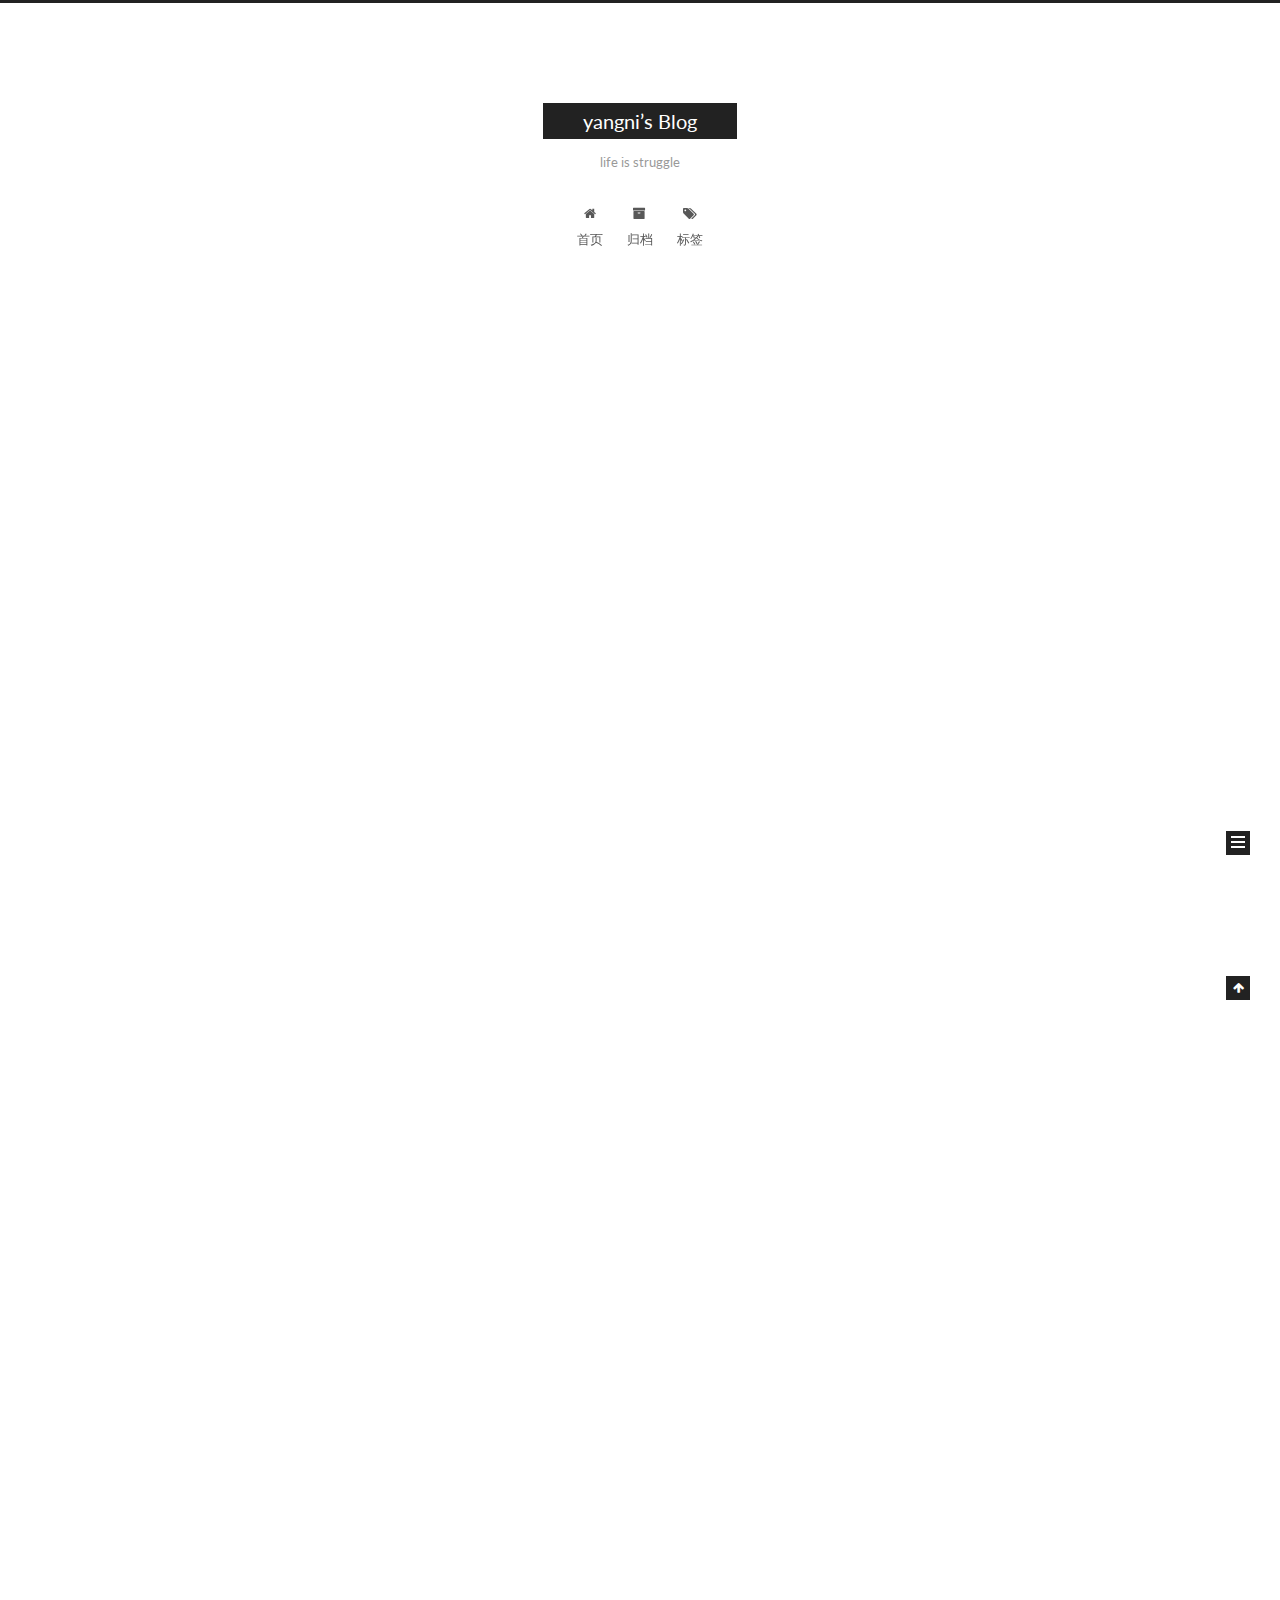
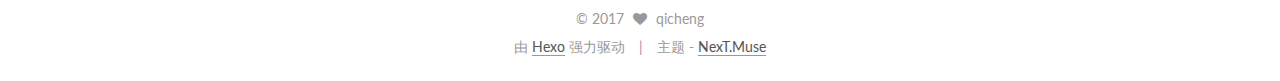
==== commit f9354e9f: "Site updated: 2017-08-05 19:04:01" ====
--- a/index.html
+++ b/index.html
@@ -251,6 +251,126 @@
   
 
   <article class="post post-type-normal " itemscope itemtype="http://schema.org/Article">
+    <link itemprop="mainEntityOfPage" href="http://yoursite.com/2017/08/05/My-New-Post/">
+
+    <span hidden itemprop="author" itemscope itemtype="http://schema.org/Person">
+      <meta itemprop="name" content="qicheng">
+      <meta itemprop="description" content="">
+      <meta itemprop="image" content="/images/avatar.gif">
+    </span>
+
+    <span hidden itemprop="publisher" itemscope itemtype="http://schema.org/Organization">
+      <meta itemprop="name" content="yangni’s Blog">
+    </span>
+
+    
+      <header class="post-header">
+
+        
+        
+          <h1 class="post-title" itemprop="name headline">
+            
+            
+              
+                
+                <a class="post-title-link" href="/2017/08/05/My-New-Post/" itemprop="url">
+                  My New Post
+                </a>
+              
+            
+          </h1>
+        
+
+        <div class="post-meta">
+          <span class="post-time">
+            
+              <span class="post-meta-item-icon">
+                <i class="fa fa-calendar-o"></i>
+              </span>
+              
+                <span class="post-meta-item-text">发表于</span>
+              
+              <time title="创建于" itemprop="dateCreated datePublished" datetime="2017-08-05T18:53:05+08:00">
+                2017-08-05
+              </time>
+            
+
+            
+
+            
+          </span>
+
+          
+
+          
+            
+          
+
+          
+          
+
+          
+
+          
+
+          
+
+        </div>
+      </header>
+    
+
+
+    <div class="post-body" itemprop="articleBody">
+
+      
+      
+
+      
+        
+          
+            
+          
+        
+      
+    </div>
+
+    <div>
+      
+    </div>
+
+    <div>
+      
+    </div>
+
+    <div>
+      
+    </div>
+
+    <footer class="post-footer">
+      
+
+      
+
+      
+
+      
+      
+        <div class="post-eof"></div>
+      
+    </footer>
+  </article>
+
+
+    
+      
+
+  
+
+  
+  
+  
+
+  <article class="post post-type-normal " itemscope itemtype="http://schema.org/Article">
     <link itemprop="mainEntityOfPage" href="http://yoursite.com/2017/08/05/hello-world/">
 
     <span hidden itemprop="author" itemscope itemtype="http://schema.org/Person">
@@ -416,7 +536,7 @@
           
             <div class="site-state-item site-state-posts">
               <a href="/archives">
-                <span class="site-state-item-count">1</span>
+                <span class="site-state-item-count">2</span>
                 <span class="site-state-item-name">日志</span>
               </a>
             </div>
--- a/css/main.css
+++ b/css/main.css
@@ -1684,7 +1684,7 @@
   width: 4px;
   height: 4px;
   border-radius: 50%;
-  background: #1dffff;
+  background: #ff6fbf;
 }
 .links-of-blogroll {
   font-size: 13px;
